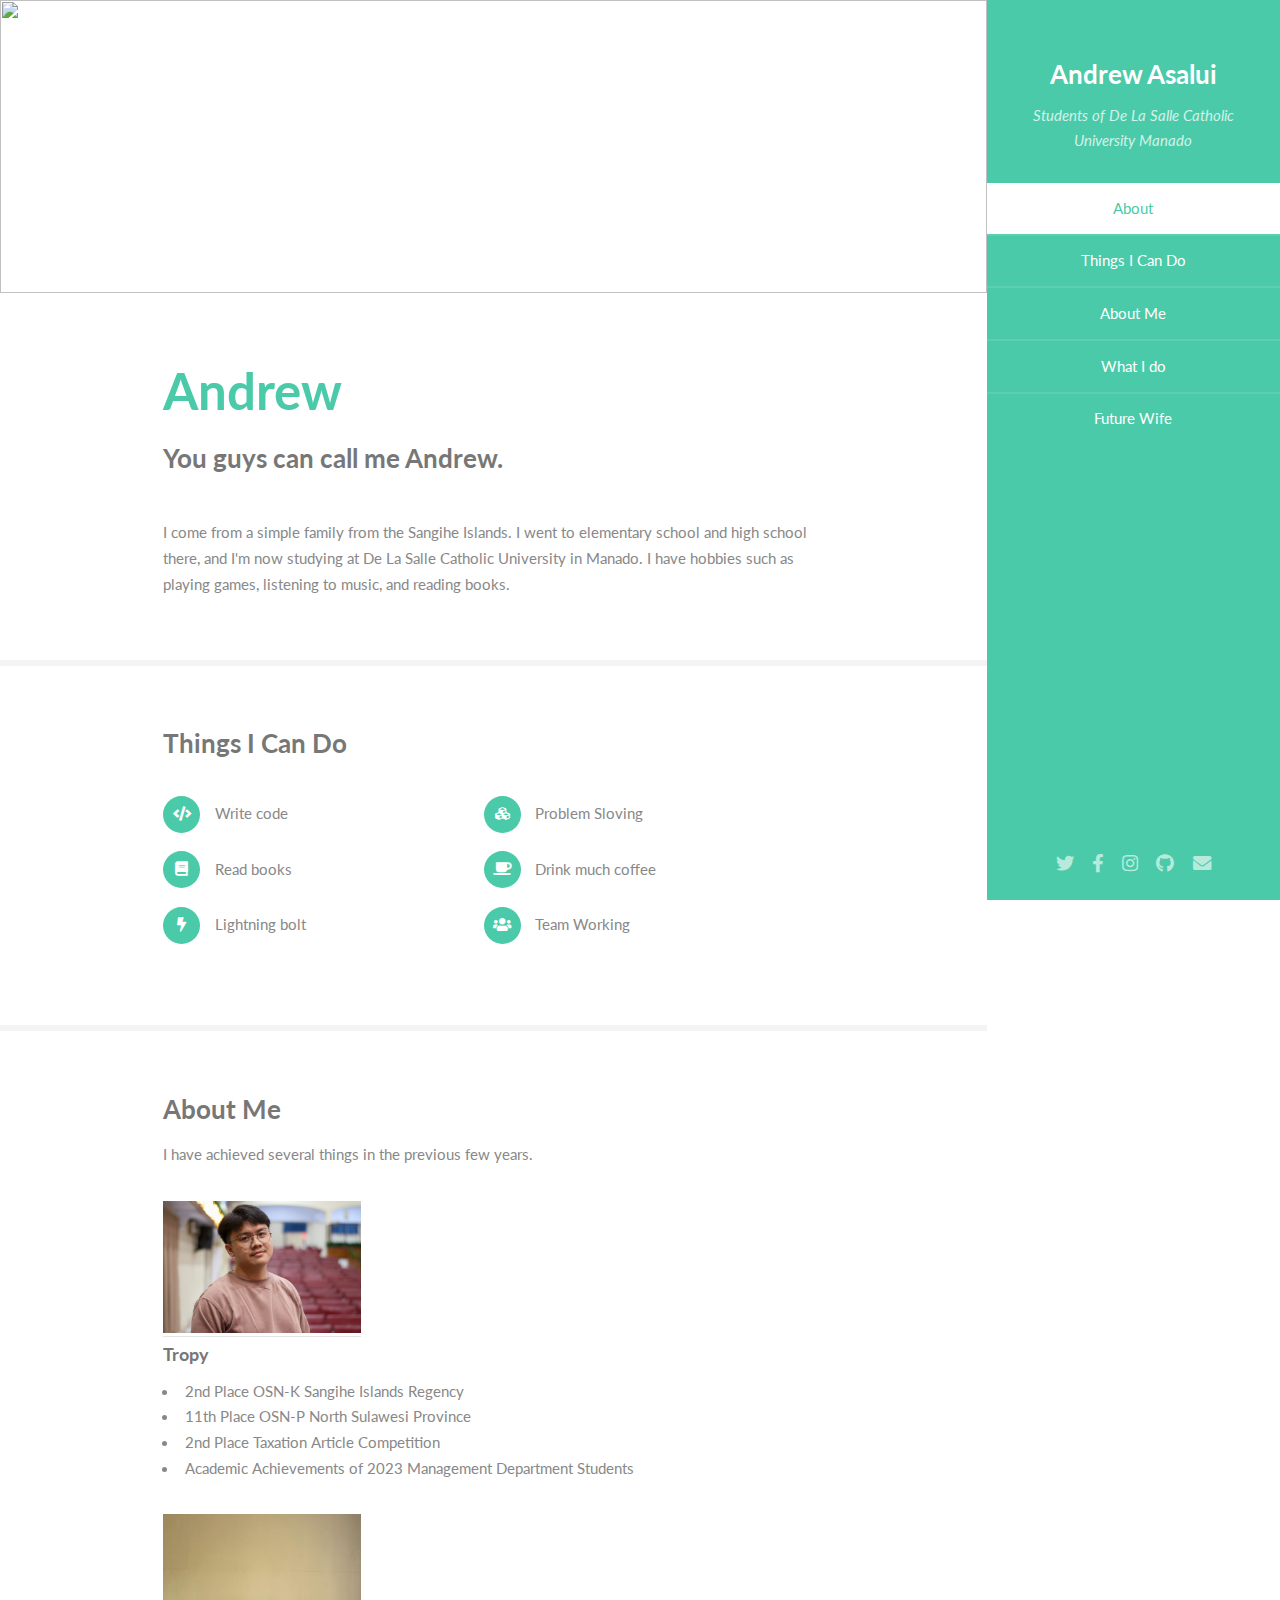
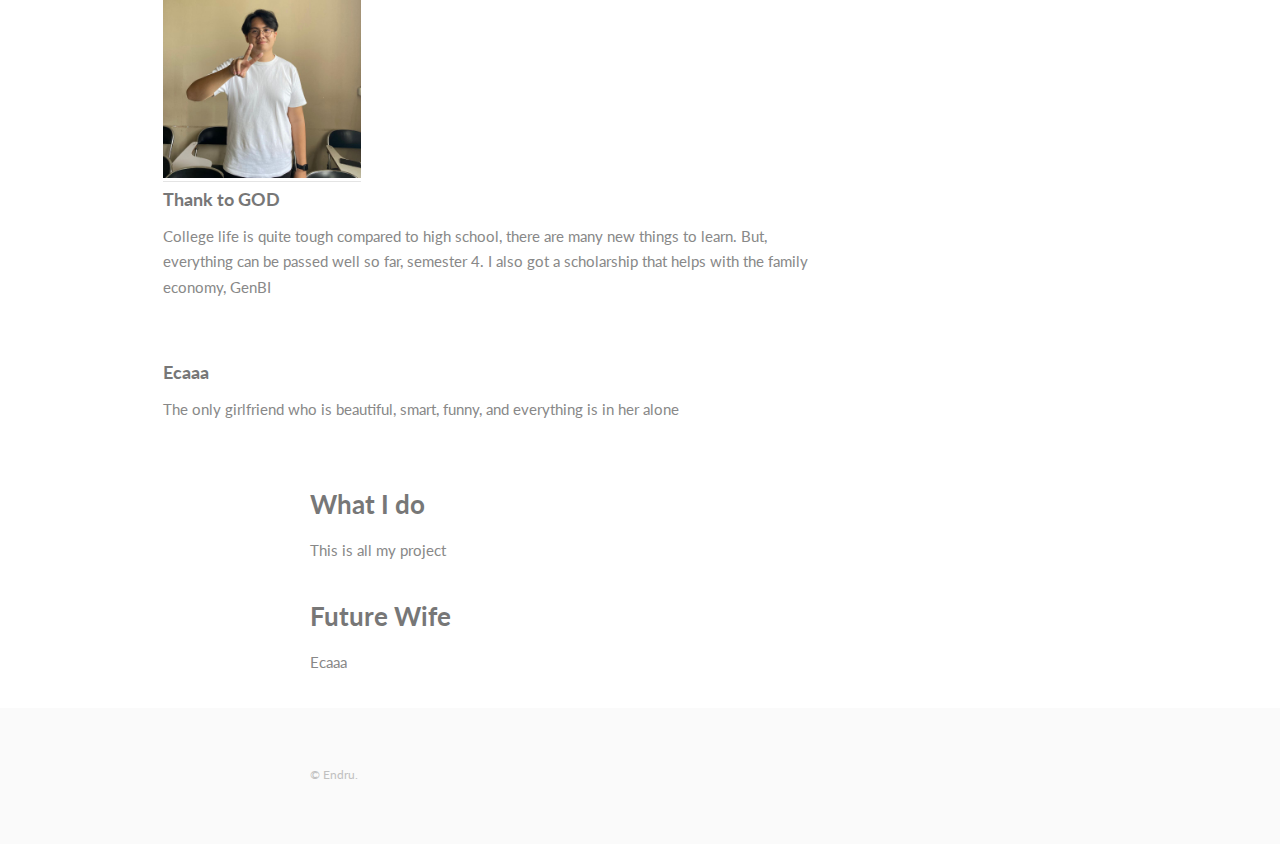
==== index.html @ 7659a222 "Update index.html" ====
<!DOCTYPE HTML>
<html>
	<head>
		<title>Andrew Timothy Asalui</title>
		<meta charset="utf-8" />
		<meta name="viewport" content="width=device-width, initial-scale=1, user-scalable=no" />
		<link rel="stylesheet" href="assets/css/main.css" />
	</head>
	<body class="is-preload">

		<!-- Header -->
			<section id="header">
				<header>
					<span class="image avatar"><img src="gambar/AndrewAsalui.jpg" alt="" /></span>
					<h1 id="logo"><a href="#">Andrew Asalui</a></h1>
					<p>Students of De La Salle Catholic University Manado</p>
				</header>
				<nav id="nav">
					<ul>
						<li><a href="#one" class="active">About</a></li>
						<li><a href="#two">Things I Can Do</a></li>
						<li><a href="#three">About Me</a></li>
						<li><a href="#four">What I do</a></li>
						<li><a href="five">Future Wife</a></li>
					</ul>
				</nav>
				<footer>
					<ul class="icons">
						<li><a href="https://x.com/endruuwuu" class="icon brands fa-twitter"><span class="label">Twitter</span></a></li>
						<li><a href="https://www.facebook.com/share/18vgLYKsBr/" class="icon brands fa-facebook-f"><span class="label">Facebook</span></a></li>
						<li><a href="https://www.instagram.com/endruuwu?igsh=M2ZxZWJ4ZWVxNHd1" class="icon brands fa-instagram"><span class="label">Instagram</span></a></li>
						<li><a href="#" class="icon brands fa-github"><span class="label">Github</span></a></li>
						<li><a href="#" class="icon solid fa-envelope"><span class="label">Email</span></a></li>
					</ul>
				</footer>
			</section>

		<!-- Wrapper -->
			<div id="wrapper">

				<!-- Main -->
					<div id="main">

						<!-- One -->
							<section id="one">
								<div class="image main" data-position="center">
									<img src="gambar/black.jpeg" alt="" />
								</div>
								<div class="container">
									<header class="major">
										<h2>Andrew</h2>
										<p> You guys can call me Andrew</a>.</p>
									</header>
									<p>I come from a simple family from the Sangihe Islands. I went to elementary school and high school there, and I'm now studying at De La Salle Catholic University in Manado. I have hobbies such as playing games, listening to music, and reading books.</p>
								</div>
							</section>

						<!-- Two -->
							<section id="two">
								<div class="container">
									<h3>Things I Can Do</h3>
									<p></p>
									<ul class="feature-icons">
										<li class="icon solid fa-code">Write code</li>
										<li class="icon solid fa-cubes">Problem Sloving</li>
										<li class="icon solid fa-book">Read books</li>
										<li class="icon solid fa-coffee">Drink much coffee</li>
										<li class="icon solid fa-bolt">Lightning bolt</li>
										<li class="icon solid fa-users">Team Working</li>
									</ul>
								</div>
							</section>

						<!-- Three -->
							<section id="three">
								<div class="container">
									<h3>About Me</h3>
									<p>I have achieved several things in the previous few years.</p>
									<div class="features">
										<article>
											<a href="#" class="gambar"><img src="gambar/pic01.jpg" alt="" width="30%"/></a>
										
												<h4>Tropy</h4>
												<ul>
													<li>2nd Place OSN-K Sangihe Islands Regency</li>
													<li>11th Place OSN-P North Sulawesi Province</li>
													<li>2nd Place Taxation Article Competition</li>
													<li>Academic Achievements of 2023 Management Department Students</li>
												</ul>
											</div>
										</article>
										<article>
											<a href="#" class="gambar"><img src="gambar/pic02.jpg" alt="" width="30%"/></a>
											<div class="inner">
												<h4>Thank to GOD</h4>
												<p>College life is quite tough compared to high school, there are many new things to learn. But, everything can be passed well so far, semester 4. I also got a scholarship that helps with the family economy, GenBI</p>
											</div>
										</article>
										<article>
											<a href="#" ><img src="gambar/Nara.jpg" alt="" width="30%"/></a>
										
												<h4>Ecaaa</h4>
												<p>The only girlfriend who is beautiful, smart, funny, and everything is in her alone</p>
											</div>
										</article>
									</div>
								</div>
							</section>

						<!-- Four -->
							<section id="four">
								<div class="container">
									<h3>What I do</h3>
									<p>This is all my project</p>
									<form method="post" action="#">
							</section>

							<section id="five">
								<div class="container">
								<h3>Future Wife</h3>
								<p>Ecaaa</p>
								<form method="post" action="#">
						<!-- Five -->
						<!--
							<section id="five">
								<div class="container">
									<h3>Elements</h3>

									<section>
										<h4>Text</h4>
										<p>This is <b>bold</b> and this is <strong>strong</strong>. This is <i>italic</i> and this is <em>emphasized</em>.
										This is <sup>superscript</sup> text and this is <sub>subscript</sub> text.
										This is <u>underlined</u> and this is code: <code>for (;;) { ... }</code>. Finally, <a href="#">this is a link</a>.</p>
										<hr />
										<header>
											<h4>Heading with a Subtitle</h4>
											<p>Lorem ipsum dolor sit amet nullam id egestas urna aliquam</p>
										</header>
										<p>Nunc lacinia ante nunc ac lobortis. Interdum adipiscing gravida odio porttitor sem non mi integer non faucibus ornare mi ut ante amet placerat aliquet. Volutpat eu sed ante lacinia sapien lorem accumsan varius montes viverra nibh in adipiscing blandit tempus accumsan.</p>
										<header>
											<h5>Heading with a Subtitle</h5>
											<p>Lorem ipsum dolor sit amet nullam id egestas urna aliquam</p>
										</header>
										<p>Nunc lacinia ante nunc ac lobortis. Interdum adipiscing gravida odio porttitor sem non mi integer non faucibus ornare mi ut ante amet placerat aliquet. Volutpat eu sed ante lacinia sapien lorem accumsan varius montes viverra nibh in adipiscing blandit tempus accumsan.</p>
										<hr />
										<h2>Heading Level 2</h2>
										<h3>Heading Level 3</h3>
										<h4>Heading Level 4</h4>
										<h5>Heading Level 5</h5>
										<h6>Heading Level 6</h6>
										<hr />
										<h5>Blockquote</h5>
										<blockquote>Fringilla nisl. Donec accumsan interdum nisi, quis tincidunt felis sagittis eget tempus euismod. Vestibulum ante ipsum primis in faucibus vestibulum. Blandit adipiscing eu felis iaculis volutpat ac adipiscing accumsan faucibus. Vestibulum ante ipsum primis in faucibus lorem ipsum dolor sit amet nullam adipiscing eu felis.</blockquote>
										<h5>Preformatted</h5>
										<pre><code>i = 0;

while (!deck.isInOrder()) {
    print 'Iteration ' + i;
    deck.shuffle();
    i++;
}

print 'It took ' + i + ' iterations to sort the deck.';</code></pre>
									</section>

									<section>
										<h4>Lists</h4>
										<div class="row">
											<div class="col-6 col-12-xsmall">
												<h5>Unordered</h5>
												<ul>
													<li>Dolor pulvinar etiam magna etiam.</li>
													<li>Sagittis adipiscing lorem eleifend.</li>
													<li>Felis enim feugiat dolore viverra.</li>
												</ul>
												<h5>Alternate</h5>
												<ul class="alt">
													<li>Dolor pulvinar etiam magna etiam.</li>
													<li>Sagittis adipiscing lorem eleifend.</li>
													<li>Felis enim feugiat dolore viverra.</li>
												</ul>
											</div>
											<div class="col-6 col-12-xsmall">
												<h5>Ordered</h5>
												<ol>
													<li>Dolor pulvinar etiam magna etiam.</li>
													<li>Etiam vel felis at lorem sed viverra.</li>
													<li>Felis enim feugiat dolore viverra.</li>
													<li>Dolor pulvinar etiam magna etiam.</li>
													<li>Etiam vel felis at lorem sed viverra.</li>
													<li>Felis enim feugiat dolore viverra.</li>
												</ol>
												<h5>Icons</h5>
												<ul class="icons">
													<li><a href="#" class="icon brands fa-twitter"><span class="label">Twitter</span></a></li>
													<li><a href="#" class="icon brands fa-facebook-f"><span class="label">Facebook</span></a></li>
													<li><a href="#" class="icon brands fa-instagram"><span class="label">Instagram</span></a></li>
													<li><a href="#" class="icon brands fa-github"><span class="label">Github</span></a></li>
													<li><a href="#" class="icon brands fa-dribbble"><span class="label">Dribbble</span></a></li>
													<li><a href="#" class="icon brands fa-tumblr"><span class="label">Tumblr</span></a></li>
												</ul>
											</div>
										</div>
										<h5>Actions</h5>
										<ul class="actions">
											<li><a href="#" class="button primary">Default</a></li>
											<li><a href="#" class="button">Default</a></li>
											<li><a href="#" class="button alt">Default</a></li>
										</ul>
										<ul class="actions small">
											<li><a href="#" class="button primary small">Small</a></li>
											<li><a href="#" class="button small">Small</a></li>
											<li><a href="#" class="button alt small">Small</a></li>
										</ul>
										<div class="row">
											<div class="col-3 col-6-medium col-12-xsmall">
												<ul class="actions stacked">
													<li><a href="#" class="button primary">Default</a></li>
													<li><a href="#" class="button">Default</a></li>
													<li><a href="#" class="button alt">Default</a></li>
												</ul>
											</div>
											<div class="col-3 col-6 col-12-xsmall">
												<ul class="actions stacked">
													<li><a href="#" class="button primary small">Small</a></li>
													<li><a href="#" class="button small">Small</a></li>
													<li><a href="#" class="button alt small">Small</a></li>
												</ul>
											</div>
											<div class="col-3 col-6-medium col-12-xsmall">
												<ul class="actions stacked">
													<li><a href="#" class="button primary fit">Default</a></li>
													<li><a href="#" class="button fit">Default</a></li>
													<li><a href="#" class="button alt fit">Default</a></li>
												</ul>
											</div>
											<div class="col-3 col-6-medium col-12-xsmall">
												<ul class="actions stacked">
													<li><a href="#" class="button primary small fit">Small</a></li>
													<li><a href="#" class="button small fit">Small</a></li>
													<li><a href="#" class="button alt small fit">Small</a></li>
												</ul>
											</div>
										</div>
									</section>

									<section>
										<h4>Table</h4>
										<h5>Default</h5>
										<div class="table-wrapper">
											<table>
												<thead>
													<tr>
														<th>Name</th>
														<th>Description</th>
														<th>Price</th>
													</tr>
												</thead>
												<tbody>
													<tr>
														<td>Item One</td>
														<td>Ante turpis integer aliquet porttitor.</td>
														<td>29.99</td>
													</tr>
													<tr>
														<td>Item Two</td>
														<td>Vis ac commodo adipiscing arcu aliquet.</td>
														<td>19.99</td>
													</tr>
													<tr>
														<td>Item Three</td>
														<td> Morbi faucibus arcu accumsan lorem.</td>
														<td>29.99</td>
													</tr>
													<tr>
														<td>Item Four</td>
														<td>Vitae integer tempus condimentum.</td>
														<td>19.99</td>
													</tr>
													<tr>
														<td>Item Five</td>
														<td>Ante turpis integer aliquet porttitor.</td>
														<td>29.99</td>
													</tr>
												</tbody>
												<tfoot>
													<tr>
														<td colspan="2"></td>
														<td>100.00</td>
													</tr>
												</tfoot>
											</table>
										</div>

										<h5>Alternate</h5>
										<div class="table-wrapper">
											<table class="alt">
												<thead>
													<tr>
														<th>Name</th>
														<th>Description</th>
														<th>Price</th>
													</tr>
												</thead>
												<tbody>
													<tr>
														<td>Item One</td>
														<td>Ante turpis integer aliquet porttitor.</td>
														<td>29.99</td>
													</tr>
													<tr>
														<td>Item Two</td>
														<td>Vis ac commodo adipiscing arcu aliquet.</td>
														<td>19.99</td>
													</tr>
													<tr>
														<td>Item Three</td>
														<td> Morbi faucibus arcu accumsan lorem.</td>
														<td>29.99</td>
													</tr>
													<tr>
														<td>Item Four</td>
														<td>Vitae integer tempus condimentum.</td>
														<td>19.99</td>
													</tr>
													<tr>
														<td>Item Five</td>
														<td>Ante turpis integer aliquet porttitor.</td>
														<td>29.99</td>
													</tr>
												</tbody>
												<tfoot>
													<tr>
														<td colspan="2"></td>
														<td>100.00</td>
													</tr>
												</tfoot>
											</table>
										</div>
									</section>

									<section>
										<h4>Buttons</h4>
										<ul class="actions">
											<li><a href="#" class="button primary">Primary</a></li>
											<li><a href="#" class="button">Default</a></li>
											<li><a href="#" class="button alt">Alternate</a></li>
										</ul>
										<ul class="actions">
											<li><a href="#" class="button primary large">Large</a></li>
											<li><a href="#" class="button">Default</a></li>
											<li><a href="#" class="button alt small">Small</a></li>
										</ul>
										<ul class="actions fit">
											<li><a href="#" class="button primary fit">Fit</a></li>
											<li><a href="#" class="button fit">Fit</a></li>
											<li><a href="#" class="button alt fit">Fit</a></li>
										</ul>
										<ul class="actions fit small">
											<li><a href="#" class="button primary fit small">Fit + Small</a></li>
											<li><a href="#" class="button fit small">Fit + Small</a></li>
											<li><a href="#" class="button alt fit small">Fit + Small</a></li>
										</ul>
										<ul class="actions">
											<li><a href="#" class="button primary icon solid fa-download">Icon</a></li>
											<li><a href="#" class="button icon solid fa-download">Icon</a></li>
											<li><a href="#" class="button alt icon solid fa-check">Icon</a></li>
										</ul>
										<ul class="actions">
											<li><span class="button primary disabled">Primary</span></li>
											<li><span class="button disabled">Default</span></li>
											<li><span class="button alt disabled">Alternate</span></li>
										</ul>
									</section>

									<section>
										<h4>Form</h4>
										<form method="post" action="#">
											<div class="row gtr-uniform">
												<div class="col-6 col-12-xsmall">
													<input type="text" name="demo-name" id="demo-name" value="" placeholder="Name" />
												</div>
												<div class="col-6 col-12-xsmall">
													<input type="email" name="demo-email" id="demo-email" value="" placeholder="Email" />
												</div>
												<div class="col-12">
													<select name="demo-category" id="demo-category">
														<option value="">- Category -</option>
														<option value="1">Manufacturing</option>
														<option value="1">Shipping</option>
														<option value="1">Administration</option>
														<option value="1">Human Resources</option>
													</select>
												</div>
												<div class="col-4 col-12-medium">
													<input type="radio" id="demo-priority-low" name="demo-priority" checked>
													<label for="demo-priority-low">Low Priority</label>
												</div>
												<div class="col-4 col-12-medium">
													<input type="radio" id="demo-priority-normal" name="demo-priority">
													<label for="demo-priority-normal">Normal Priority</label>
												</div>
												<div class="col-4 col-12-medium">
													<input type="radio" id="demo-priority-high" name="demo-priority">
													<label for="demo-priority-high">High Priority</label>
												</div>
												<div class="col-6 col-12-medium">
													<input type="checkbox" id="demo-copy" name="demo-copy">
													<label for="demo-copy">Email me a copy of this message</label>
												</div>
												<div class="col-6 col-12-medium">
													<input type="checkbox" id="demo-human" name="demo-human" checked>
													<label for="demo-human">I am a human and not a robot</label>
												</div>
												<div class="col-12">
													<textarea name="demo-message" id="demo-message" placeholder="Enter your message" rows="6"></textarea>
												</div>
												<div class="col-12">
													<ul class="actions">
														<li><input type="submit" value="Send Message" /></li>
														<li><input type="reset" value="Reset" class="alt" /></li>
													</ul>
												</div>
											</div>
										</form>
									</section>

									<section>
										<h4>Image</h4>
										<h5>Fit</h5>
										<span class="image fit"><img src="images/banner.jpg" alt="" /></span>
										<div class="box alt">
											<div class="row gtr-50 gtr-uniform">
												<div class="col-4"><span class="image fit"><img src="images/pic01.jpg" alt="" /></span></div>
												<div class="col-4"><span class="image fit"><img src="images/pic02.jpg" alt="" /></span></div>
												<div class="col-4"><span class="image fit"><img src="images/pic03.jpg" alt="" /></span></div>
												<div class="col-4"><span class="image fit"><img src="images/pic02.jpg" alt="" /></span></div>
												<div class="col-4"><span class="image fit"><img src="images/pic03.jpg" alt="" /></span></div>
												<div class="col-4"><span class="image fit"><img src="images/pic01.jpg" alt="" /></span></div>
												<div class="col-4"><span class="image fit"><img src="images/pic03.jpg" alt="" /></span></div>
												<div class="col-4"><span class="image fit"><img src="images/pic01.jpg" alt="" /></span></div>
												<div class="col-4"><span class="image fit"><img src="images/pic02.jpg" alt="" /></span></div>
											</div>
										</div>
										<h5>Left &amp; Right</h5>
										<p><span class="image left"><img src="images/avatar.jpg" alt="" /></span>Fringilla nisl. Donec accumsan interdum nisi, quis tincidunt felis sagittis eget. tempus euismod. Vestibulum ante ipsum primis in faucibus vestibulum. Blandit adipiscing eu felis iaculis volutpat ac adipiscing accumsan eu faucibus. Integer ac pellentesque praesent tincidunt felis sagittis eget. tempus euismod. Vestibulum ante ipsum primis in faucibus vestibulum. Blandit adipiscing eu felis iaculis volutpat ac adipiscing accumsan eu faucibus. Integer ac pellentesque praesent. Donec accumsan interdum nisi, quis tincidunt felis sagittis eget. tempus euismod. Vestibulum ante ipsum primis in faucibus vestibulum. Blandit adipiscing eu felis iaculis volutpat ac adipiscing accumsan eu faucibus. Integer ac pellentesque praesent tincidunt felis sagittis eget. tempus euismod. Vestibulum ante ipsum primis in faucibus vestibulum. Blandit adipiscing eu felis iaculis volutpat ac adipiscing accumsan eu faucibus. Integer ac pellentesque praesent.</p>
										<p><span class="image right"><img src="images/avatar.jpg" alt="" /></span>Fringilla nisl. Donec accumsan interdum nisi, quis tincidunt felis sagittis eget. tempus euismod. Vestibulum ante ipsum primis in faucibus vestibulum. Blandit adipiscing eu felis iaculis volutpat ac adipiscing accumsan eu faucibus. Integer ac pellentesque praesent tincidunt felis sagittis eget. tempus euismod. Vestibulum ante ipsum primis in faucibus vestibulum. Blandit adipiscing eu felis iaculis volutpat ac adipiscing accumsan eu faucibus. Integer ac pellentesque praesent. Donec accumsan interdum nisi, quis tincidunt felis sagittis eget. tempus euismod. Vestibulum ante ipsum primis in faucibus vestibulum. Blandit adipiscing eu felis iaculis volutpat ac adipiscing accumsan eu faucibus. Integer ac pellentesque praesent tincidunt felis sagittis eget. tempus euismod. Vestibulum ante ipsum primis in faucibus vestibulum. Blandit adipiscing eu felis iaculis volutpat ac adipiscing accumsan eu faucibus. Integer ac pellentesque praesent.</p>
									</section>

								</div>
							</section>
						-->

					</div>

				<!-- Footer -->
					<section id="footer">
						<div class="container">
							<ul class="copyright">
								<li>&copy; Endru.</li>
							</ul>
						</div>
					</section>

			</div>

		<!-- Scripts -->
			<script src="assets/js/jquery.min.js"></script>
			<script src="assets/js/jquery.scrollex.min.js"></script>
			<script src="assets/js/jquery.scrolly.min.js"></script>
			<script src="assets/js/browser.min.js"></script>
			<script src="assets/js/breakpoints.min.js"></script>
			<script src="assets/js/util.js"></script>
			<script src="assets/js/main.js"></script>

	</body>
</html>
---- assets/css/main.css ----
@import url("fontawesome-all.min.css");
@import url("https://fonts.googleapis.com/css?family=Lato:400,400italic,700,700italic|Source+Code+Pro:400");

/*
	Read Only by HTML5 UP
	html5up.net | @ajlkn
	Free for personal and commercial use under the CCA 3.0 license (html5up.net/license)
*/

html, body, div, span, applet, object,
iframe, h1, h2, h3, h4, h5, h6, p, blockquote,
pre, a, abbr, acronym, address, big, cite,
code, del, dfn, em, img, ins, kbd, q, s, samp,
small, strike, strong, sub, sup, tt, var, b,
u, i, center, dl, dt, dd, ol, ul, li, fieldset,
form, label, legend, table, caption, tbody,
tfoot, thead, tr, th, td, article, aside,
canvas, details, embed, figure, figcaption,
footer, header, hgroup, menu, nav, output, ruby,
section, summary, time, mark, audio, video {
	margin: 0;
	padding: 0;
	border: 0;
	font-size: 100%;
	font: inherit;
	vertical-align: baseline;}

article, aside, details, figcaption, figure,
footer, header, hgroup, menu, nav, section {
	display: block;}

body {
	line-height: 1;
}

ol, ul {
	list-style: none;
}

blockquote, q {
	quotes: none;
}

	blockquote:before, blockquote:after, q:before, q:after {
		content: '';
		content: none;
	}

table {
	border-collapse: collapse;
	border-spacing: 0;
}

body {
	-webkit-text-size-adjust: none;
}

mark {
	background-color: transparent;
	color: inherit;
}

input::-moz-focus-inner {
	border: 0;
	padding: 0;
}

input, select, textarea {
	-moz-appearance: none;
	-webkit-appearance: none;
	-ms-appearance: none;
	appearance: none;
}

/* Basic */

	html {
		box-sizing: border-box;
	}

	*, *:before, *:after {
		box-sizing: inherit;
	}

	body {
		background: #fff;
	}

		body.is-preload *, body.is-preload *:before, body.is-preload *:after {
			-moz-animation: none !important;
			-webkit-animation: none !important;
			-ms-animation: none !important;
			animation: none !important;
			-moz-transition: none !important;
			-webkit-transition: none !important;
			-ms-transition: none !important;
			transition: none !important;
		}

	body, input, select, textarea {
		color: #888;
		font-family: "Lato", sans-serif;
		font-size: 16pt;
		font-weight: 400;
		line-height: 1.75em;
	}

	a {
		-moz-transition: color 0.2s ease-in-out, border-color 0.2s ease-in-out;
		-webkit-transition: color 0.2s ease-in-out, border-color 0.2s ease-in-out;
		-ms-transition: color 0.2s ease-in-out, border-color 0.2s ease-in-out;
		transition: color 0.2s ease-in-out, border-color 0.2s ease-in-out;
		border-bottom: solid 1px #e4e4e4;
		color: inherit;
		text-decoration: none;
	}

		a:hover {
			border-bottom-color: transparent;
			color: #4acaa8 !important;
		}

	strong, b {
		color: #777;
		font-weight: 700;
	}

	em, i {
		font-style: italic;
	}

	p {
		margin: 0 0 2.25em 0;
	}

	h1, h2, h3, h4, h5, h6 {
		color: #777;
		font-weight: 700;
		line-height: 1em;
		margin: 0 0 0.5625em 0;
	}

		h1 a, h2 a, h3 a, h4 a, h5 a, h6 a {
			border: 0;
			color: inherit;
			text-decoration: none;
		}

	h2 {
		font-size: 2em;
		line-height: 1.5em;
	}

	h3 {
		font-size: 1.75em;
		line-height: 1.5em;
	}

	h4 {
		font-size: 1.25em;
		line-height: 1.5em;
	}

	h5 {
		font-size: 0.9em;
		line-height: 1.5em;
	}

	h6 {
		font-size: 0.7em;
		line-height: 1.5em;
	}

	sub {
		font-size: 0.8em;
		position: relative;
		top: 0.5em;
	}

	sup {
		font-size: 0.8em;
		position: relative;
		top: -0.5em;
	}

	hr {
		border: 0;
		border-bottom: solid 2px #f4f4f4;
		margin: 2.25em 0;
	}

		hr.major {
			margin: 3.375em 0;
		}

	blockquote {
		border-left: solid 8px #e4e4e4;
		font-style: italic;
		margin: 0 0 2.25em 0;
		padding: 0.5em 0 0.5em 2em;
	}

	code {
		background: #555;
		border-radius: 5px;
		color: #fff;
		font-family: "Source Code Pro", monospace;
		font-size: 0.9em;
		margin: 0 0.25em;
		padding: 0.25em 0.65em;
	}

	pre {
		font-family: "Source Code Pro", monospace;
		font-size: 0.9em;
		margin: 0 0 2.25em 0;
	}

		pre code {
			-webkit-overflow-scrolling: touch;
			display: block;
			line-height: 1.5em;
			overflow-x: auto;
			padding: 1em 1.5em;
		}

	.align-left {
		text-align: left;
	}

	.align-center {
		text-align: center;
	}

	.align-right {
		text-align: right;
	}

/* Row */

	.row {
		display: flex;
		flex-wrap: wrap;
		box-sizing: border-box;
		align-items: stretch;
	}

		.row > * {
			box-sizing: border-box;
		}

		.row.gtr-uniform > * > :last-child {
			margin-bottom: 0;
		}

		.row.aln-left {
			justify-content: flex-start;
		}

		.row.aln-center {
			justify-content: center;
		}

		.row.aln-right {
			justify-content: flex-end;
		}

		.row.aln-top {
			align-items: flex-start;
		}

		.row.aln-middle {
			align-items: center;
		}

		.row.aln-bottom {
			align-items: flex-end;
		}

		.row > .imp {
			order: -1;
		}

		.row > .col-1 {
			width: 8.33333%;
		}

		.row > .off-1 {
			margin-left: 8.33333%;
		}

		.row > .col-2 {
			width: 16.66667%;
		}

		.row > .off-2 {
			margin-left: 16.66667%;
		}

		.row > .col-3 {
			width: 25%;
		}

		.row > .off-3 {
			margin-left: 25%;
		}

		.row > .col-4 {
			width: 33.33333%;
		}

		.row > .off-4 {
			margin-left: 33.33333%;
		}

		.row > .col-5 {
			width: 41.66667%;
		}

		.row > .off-5 {
			margin-left: 41.66667%;
		}

		.row > .col-6 {
			width: 50%;
		}

		.row > .off-6 {
			margin-left: 50%;
		}

		.row > .col-7 {
			width: 58.33333%;
		}

		.row > .off-7 {
			margin-left: 58.33333%;
		}

		.row > .col-8 {
			width: 66.66667%;
		}

		.row > .off-8 {
			margin-left: 66.66667%;
		}

		.row > .col-9 {
			width: 75%;
		}

		.row > .off-9 {
			margin-left: 75%;
		}

		.row > .col-10 {
			width: 83.33333%;
		}

		.row > .off-10 {
			margin-left: 83.33333%;
		}

		.row > .col-11 {
			width: 91.66667%;
		}

		.row > .off-11 {
			margin-left: 91.66667%;
		}

		.row > .col-12 {
			width: 100%;
		}

		.row > .off-12 {
			margin-left: 100%;
		}

		.row.gtr-0 {
			margin-top: 0;
			margin-left: 0em;
		}

			.row.gtr-0 > * {
				padding: 0 0 0 0em;
			}

			.row.gtr-0.gtr-uniform {
				margin-top: 0em;
			}

				.row.gtr-0.gtr-uniform > * {
					padding-top: 0em;
				}

		.row.gtr-25 {
			margin-top: 0;
			margin-left: -0.5em;
		}

			.row.gtr-25 > * {
				padding: 0 0 0 0.5em;
			}

			.row.gtr-25.gtr-uniform {
				margin-top: -0.5em;
			}

				.row.gtr-25.gtr-uniform > * {
					padding-top: 0.5em;
				}

		.row.gtr-50 {
			margin-top: 0;
			margin-left: -1em;
		}

			.row.gtr-50 > * {
				padding: 0 0 0 1em;
			}

			.row.gtr-50.gtr-uniform {
				margin-top: -1em;
			}

				.row.gtr-50.gtr-uniform > * {
					padding-top: 1em;
				}

		.row {
			margin-top: 0;
			margin-left: -2em;
		}

			.row > * {
				padding: 0 0 0 2em;
			}

			.row.gtr-uniform {
				margin-top: -2em;
			}

				.row.gtr-uniform > * {
					padding-top: 2em;
				}

		.row.gtr-150 {
			margin-top: 0;
			margin-left: -3em;
		}

			.row.gtr-150 > * {
				padding: 0 0 0 3em;
			}

			.row.gtr-150.gtr-uniform {
				margin-top: -3em;
			}

				.row.gtr-150.gtr-uniform > * {
					padding-top: 3em;
				}

		.row.gtr-200 {
			margin-top: 0;
			margin-left: -4em;
		}

			.row.gtr-200 > * {
				padding: 0 0 0 4em;
			}

			.row.gtr-200.gtr-uniform {
				margin-top: -4em;
			}

				.row.gtr-200.gtr-uniform > * {
					padding-top: 4em;
				}

		@media screen and (max-width: 1680px) {

			.row {
				display: flex;
				flex-wrap: wrap;
				box-sizing: border-box;
				align-items: stretch;
			}

				.row > * {
					box-sizing: border-box;
				}

				.row.gtr-uniform > * > :last-child {
					margin-bottom: 0;
				}

				.row.aln-left {
					justify-content: flex-start;
				}

				.row.aln-center {
					justify-content: center;
				}

				.row.aln-right {
					justify-content: flex-end;
				}

				.row.aln-top {
					align-items: flex-start;
				}

				.row.aln-middle {
					align-items: center;
				}

				.row.aln-bottom {
					align-items: flex-end;
				}

				.row > .imp-xlarge {
					order: -1;
				}

				.row > .col-1-xlarge {
					width: 8.33333%;
				}

				.row > .off-1-xlarge {
					margin-left: 8.33333%;
				}

				.row > .col-2-xlarge {
					width: 16.66667%;
				}

				.row > .off-2-xlarge {
					margin-left: 16.66667%;
				}

				.row > .col-3-xlarge {
					width: 25%;
				}

				.row > .off-3-xlarge {
					margin-left: 25%;
				}

				.row > .col-4-xlarge {
					width: 33.33333%;
				}

				.row > .off-4-xlarge {
					margin-left: 33.33333%;
				}

				.row > .col-5-xlarge {
					width: 41.66667%;
				}

				.row > .off-5-xlarge {
					margin-left: 41.66667%;
				}

				.row > .col-6-xlarge {
					width: 50%;
				}

				.row > .off-6-xlarge {
					margin-left: 50%;
				}

				.row > .col-7-xlarge {
					width: 58.33333%;
				}

				.row > .off-7-xlarge {
					margin-left: 58.33333%;
				}

				.row > .col-8-xlarge {
					width: 66.66667%;
				}

				.row > .off-8-xlarge {
					margin-left: 66.66667%;
				}

				.row > .col-9-xlarge {
					width: 75%;
				}

				.row > .off-9-xlarge {
					margin-left: 75%;
				}

				.row > .col-10-xlarge {
					width: 83.33333%;
				}

				.row > .off-10-xlarge {
					margin-left: 83.33333%;
				}

				.row > .col-11-xlarge {
					width: 91.66667%;
				}

				.row > .off-11-xlarge {
					margin-left: 91.66667%;
				}

				.row > .col-12-xlarge {
					width: 100%;
				}

				.row > .off-12-xlarge {
					margin-left: 100%;
				}

				.row.gtr-0 {
					margin-top: 0;
					margin-left: 0em;
				}

					.row.gtr-0 > * {
						padding: 0 0 0 0em;
					}

					.row.gtr-0.gtr-uniform {
						margin-top: 0em;
					}

						.row.gtr-0.gtr-uniform > * {
							padding-top: 0em;
						}

				.row.gtr-25 {
					margin-top: 0;
					margin-left: -0.5em;
				}

					.row.gtr-25 > * {
						padding: 0 0 0 0.5em;
					}

					.row.gtr-25.gtr-uniform {
						margin-top: -0.5em;
					}

						.row.gtr-25.gtr-uniform > * {
							padding-top: 0.5em;
						}

				.row.gtr-50 {
					margin-top: 0;
					margin-left: -1em;
				}

					.row.gtr-50 > * {
						padding: 0 0 0 1em;
					}

					.row.gtr-50.gtr-uniform {
						margin-top: -1em;
					}

						.row.gtr-50.gtr-uniform > * {
							padding-top: 1em;
						}

				.row {
					margin-top: 0;
					margin-left: -2em;
				}

					.row > * {
						padding: 0 0 0 2em;
					}

					.row.gtr-uniform {
						margin-top: -2em;
					}

						.row.gtr-uniform > * {
							padding-top: 2em;
						}

				.row.gtr-150 {
					margin-top: 0;
					margin-left: -3em;
				}

					.row.gtr-150 > * {
						padding: 0 0 0 3em;
					}

					.row.gtr-150.gtr-uniform {
						margin-top: -3em;
					}

						.row.gtr-150.gtr-uniform > * {
							padding-top: 3em;
						}

				.row.gtr-200 {
					margin-top: 0;
					margin-left: -4em;
				}

					.row.gtr-200 > * {
						padding: 0 0 0 4em;
					}

					.row.gtr-200.gtr-uniform {
						margin-top: -4em;
					}

						.row.gtr-200.gtr-uniform > * {
							padding-top: 4em;
						}

		}

		@media screen and (max-width: 1280px) {

			.row {
				display: flex;
				flex-wrap: wrap;
				box-sizing: border-box;
				align-items: stretch;
			}

				.row > * {
					box-sizing: border-box;
				}

				.row.gtr-uniform > * > :last-child {
					margin-bottom: 0;
				}

				.row.aln-left {
					justify-content: flex-start;
				}

				.row.aln-center {
					justify-content: center;
				}

				.row.aln-right {
					justify-content: flex-end;
				}

				.row.aln-top {
					align-items: flex-start;
				}

				.row.aln-middle {
					align-items: center;
				}

				.row.aln-bottom {
					align-items: flex-end;
				}

				.row > .imp-large {
					order: -1;
				}

				.row > .col-1-large {
					width: 8.33333%;
				}

				.row > .off-1-large {
					margin-left: 8.33333%;
				}

				.row > .col-2-large {
					width: 16.66667%;
				}

				.row > .off-2-large {
					margin-left: 16.66667%;
				}

				.row > .col-3-large {
					width: 25%;
				}

				.row > .off-3-large {
					margin-left: 25%;
				}

				.row > .col-4-large {
					width: 33.33333%;
				}

				.row > .off-4-large {
					margin-left: 33.33333%;
				}

				.row > .col-5-large {
					width: 41.66667%;
				}

				.row > .off-5-large {
					margin-left: 41.66667%;
				}

				.row > .col-6-large {
					width: 50%;
				}

				.row > .off-6-large {
					margin-left: 50%;
				}

				.row > .col-7-large {
					width: 58.33333%;
				}

				.row > .off-7-large {
					margin-left: 58.33333%;
				}

				.row > .col-8-large {
					width: 66.66667%;
				}

				.row > .off-8-large {
					margin-left: 66.66667%;
				}

				.row > .col-9-large {
					width: 75%;
				}

				.row > .off-9-large {
					margin-left: 75%;
				}

				.row > .col-10-large {
					width: 83.33333%;
				}

				.row > .off-10-large {
					margin-left: 83.33333%;
				}

				.row > .col-11-large {
					width: 91.66667%;
				}

				.row > .off-11-large {
					margin-left: 91.66667%;
				}

				.row > .col-12-large {
					width: 100%;
				}

				.row > .off-12-large {
					margin-left: 100%;
				}

				.row.gtr-0 {
					margin-top: 0;
					margin-left: 0em;
				}

					.row.gtr-0 > * {
						padding: 0 0 0 0em;
					}

					.row.gtr-0.gtr-uniform {
						margin-top: 0em;
					}

						.row.gtr-0.gtr-uniform > * {
							padding-top: 0em;
						}

				.row.gtr-25 {
					margin-top: 0;
					margin-left: -0.375em;
				}

					.row.gtr-25 > * {
						padding: 0 0 0 0.375em;
					}

					.row.gtr-25.gtr-uniform {
						margin-top: -0.375em;
					}

						.row.gtr-25.gtr-uniform > * {
							padding-top: 0.375em;
						}

				.row.gtr-50 {
					margin-top: 0;
					margin-left: -0.75em;
				}

					.row.gtr-50 > * {
						padding: 0 0 0 0.75em;
					}

					.row.gtr-50.gtr-uniform {
						margin-top: -0.75em;
					}

						.row.gtr-50.gtr-uniform > * {
							padding-top: 0.75em;
						}

				.row {
					margin-top: 0;
					margin-left: -1.5em;
				}

					.row > * {
						padding: 0 0 0 1.5em;
					}

					.row.gtr-uniform {
						margin-top: -1.5em;
					}

						.row.gtr-uniform > * {
							padding-top: 1.5em;
						}

				.row.gtr-150 {
					margin-top: 0;
					margin-left: -2.25em;
				}

					.row.gtr-150 > * {
						padding: 0 0 0 2.25em;
					}

					.row.gtr-150.gtr-uniform {
						margin-top: -2.25em;
					}

						.row.gtr-150.gtr-uniform > * {
							padding-top: 2.25em;
						}

				.row.gtr-200 {
					margin-top: 0;
					margin-left: -3em;
				}

					.row.gtr-200 > * {
						padding: 0 0 0 3em;
					}

					.row.gtr-200.gtr-uniform {
						margin-top: -3em;
					}

						.row.gtr-200.gtr-uniform > * {
							padding-top: 3em;
						}

		}

		@media screen and (max-width: 1024px) {

			.row {
				display: flex;
				flex-wrap: wrap;
				box-sizing: border-box;
				align-items: stretch;
			}

				.row > * {
					box-sizing: border-box;
				}

				.row.gtr-uniform > * > :last-child {
					margin-bottom: 0;
				}

				.row.aln-left {
					justify-content: flex-start;
				}

				.row.aln-center {
					justify-content: center;
				}

				.row.aln-right {
					justify-content: flex-end;
				}

				.row.aln-top {
					align-items: flex-start;
				}

				.row.aln-middle {
					align-items: center;
				}

				.row.aln-bottom {
					align-items: flex-end;
				}

				.row > .imp-medium {
					order: -1;
				}

				.row > .col-1-medium {
					width: 8.33333%;
				}

				.row > .off-1-medium {
					margin-left: 8.33333%;
				}

				.row > .col-2-medium {
					width: 16.66667%;
				}

				.row > .off-2-medium {
					margin-left: 16.66667%;
				}

				.row > .col-3-medium {
					width: 25%;
				}

				.row > .off-3-medium {
					margin-left: 25%;
				}

				.row > .col-4-medium {
					width: 33.33333%;
				}

				.row > .off-4-medium {
					margin-left: 33.33333%;
				}

				.row > .col-5-medium {
					width: 41.66667%;
				}

				.row > .off-5-medium {
					margin-left: 41.66667%;
				}

				.row > .col-6-medium {
					width: 50%;
				}

				.row > .off-6-medium {
					margin-left: 50%;
				}

				.row > .col-7-medium {
					width: 58.33333%;
				}

				.row > .off-7-medium {
					margin-left: 58.33333%;
				}

				.row > .col-8-medium {
					width: 66.66667%;
				}

				.row > .off-8-medium {
					margin-left: 66.66667%;
				}

				.row > .col-9-medium {
					width: 75%;
				}

				.row > .off-9-medium {
					margin-left: 75%;
				}

				.row > .col-10-medium {
					width: 83.33333%;
				}

				.row > .off-10-medium {
					margin-left: 83.33333%;
				}

				.row > .col-11-medium {
					width: 91.66667%;
				}

				.row > .off-11-medium {
					margin-left: 91.66667%;
				}

				.row > .col-12-medium {
					width: 100%;
				}

				.row > .off-12-medium {
					margin-left: 100%;
				}

				.row.gtr-0 {
					margin-top: 0;
					margin-left: 0em;
				}

					.row.gtr-0 > * {
						padding: 0 0 0 0em;
					}

					.row.gtr-0.gtr-uniform {
						margin-top: 0em;
					}

						.row.gtr-0.gtr-uniform > * {
							padding-top: 0em;
						}

				.row.gtr-25 {
					margin-top: 0;
					margin-left: -0.375em;
				}

					.row.gtr-25 > * {
						padding: 0 0 0 0.375em;
					}

					.row.gtr-25.gtr-uniform {
						margin-top: -0.375em;
					}

						.row.gtr-25.gtr-uniform > * {
							padding-top: 0.375em;
						}

				.row.gtr-50 {
					margin-top: 0;
					margin-left: -0.75em;
				}

					.row.gtr-50 > * {
						padding: 0 0 0 0.75em;
					}

					.row.gtr-50.gtr-uniform {
						margin-top: -0.75em;
					}

						.row.gtr-50.gtr-uniform > * {
							padding-top: 0.75em;
						}

				.row {
					margin-top: 0;
					margin-left: -1.5em;
				}

					.row > * {
						padding: 0 0 0 1.5em;
					}

					.row.gtr-uniform {
						margin-top: -1.5em;
					}

						.row.gtr-uniform > * {
							padding-top: 1.5em;
						}

				.row.gtr-150 {
					margin-top: 0;
					margin-left: -2.25em;
				}

					.row.gtr-150 > * {
						padding: 0 0 0 2.25em;
					}

					.row.gtr-150.gtr-uniform {
						margin-top: -2.25em;
					}

						.row.gtr-150.gtr-uniform > * {
							padding-top: 2.25em;
						}

				.row.gtr-200 {
					margin-top: 0;
					margin-left: -3em;
				}

					.row.gtr-200 > * {
						padding: 0 0 0 3em;
					}

					.row.gtr-200.gtr-uniform {
						margin-top: -3em;
					}

						.row.gtr-200.gtr-uniform > * {
							padding-top: 3em;
						}

		}

		@media screen and (max-width: 736px) {

			.row {
				display: flex;
				flex-wrap: wrap;
				box-sizing: border-box;
				align-items: stretch;
			}

				.row > * {
					box-sizing: border-box;
				}

				.row.gtr-uniform > * > :last-child {
					margin-bottom: 0;
				}

				.row.aln-left {
					justify-content: flex-start;
				}

				.row.aln-center {
					justify-content: center;
				}

				.row.aln-right {
					justify-content: flex-end;
				}

				.row.aln-top {
					align-items: flex-start;
				}

				.row.aln-middle {
					align-items: center;
				}

				.row.aln-bottom {
					align-items: flex-end;
				}

				.row > .imp-small {
					order: -1;
				}

				.row > .col-1-small {
					width: 8.33333%;
				}

				.row > .off-1-small {
					margin-left: 8.33333%;
				}

				.row > .col-2-small {
					width: 16.66667%;
				}

				.row > .off-2-small {
					margin-left: 16.66667%;
				}

				.row > .col-3-small {
					width: 25%;
				}

				.row > .off-3-small {
					margin-left: 25%;
				}

				.row > .col-4-small {
					width: 33.33333%;
				}

				.row > .off-4-small {
					margin-left: 33.33333%;
				}

				.row > .col-5-small {
					width: 41.66667%;
				}

				.row > .off-5-small {
					margin-left: 41.66667%;
				}

				.row > .col-6-small {
					width: 50%;
				}

				.row > .off-6-small {
					margin-left: 50%;
				}

				.row > .col-7-small {
					width: 58.33333%;
				}

				.row > .off-7-small {
					margin-left: 58.33333%;
				}

				.row > .col-8-small {
					width: 66.66667%;
				}

				.row > .off-8-small {
					margin-left: 66.66667%;
				}

				.row > .col-9-small {
					width: 75%;
				}

				.row > .off-9-small {
					margin-left: 75%;
				}

				.row > .col-10-small {
					width: 83.33333%;
				}

				.row > .off-10-small {
					margin-left: 83.33333%;
				}

				.row > .col-11-small {
					width: 91.66667%;
				}

				.row > .off-11-small {
					margin-left: 91.66667%;
				}

				.row > .col-12-small {
					width: 100%;
				}

				.row > .off-12-small {
					margin-left: 100%;
				}

				.row.gtr-0 {
					margin-top: 0;
					margin-left: 0em;
				}

					.row.gtr-0 > * {
						padding: 0 0 0 0em;
					}

					.row.gtr-0.gtr-uniform {
						margin-top: 0em;
					}

						.row.gtr-0.gtr-uniform > * {
							padding-top: 0em;
						}

				.row.gtr-25 {
					margin-top: 0;
					margin-left: -0.3125em;
				}

					.row.gtr-25 > * {
						padding: 0 0 0 0.3125em;
					}

					.row.gtr-25.gtr-uniform {
						margin-top: -0.3125em;
					}

						.row.gtr-25.gtr-uniform > * {
							padding-top: 0.3125em;
						}

				.row.gtr-50 {
					margin-top: 0;
					margin-left: -0.625em;
				}

					.row.gtr-50 > * {
						padding: 0 0 0 0.625em;
					}

					.row.gtr-50.gtr-uniform {
						margin-top: -0.625em;
					}

						.row.gtr-50.gtr-uniform > * {
							padding-top: 0.625em;
						}

				.row {
					margin-top: 0;
					margin-left: -1.25em;
				}

					.row > * {
						padding: 0 0 0 1.25em;
					}

					.row.gtr-uniform {
						margin-top: -1.25em;
					}

						.row.gtr-uniform > * {
							padding-top: 1.25em;
						}

				.row.gtr-150 {
					margin-top: 0;
					margin-left: -1.875em;
				}

					.row.gtr-150 > * {
						padding: 0 0 0 1.875em;
					}

					.row.gtr-150.gtr-uniform {
						margin-top: -1.875em;
					}

						.row.gtr-150.gtr-uniform > * {
							padding-top: 1.875em;
						}

				.row.gtr-200 {
					margin-top: 0;
					margin-left: -2.5em;
				}

					.row.gtr-200 > * {
						padding: 0 0 0 2.5em;
					}

					.row.gtr-200.gtr-uniform {
						margin-top: -2.5em;
					}

						.row.gtr-200.gtr-uniform > * {
							padding-top: 2.5em;
						}

		}

		@media screen and (max-width: 480px) {

			.row {
				display: flex;
				flex-wrap: wrap;
				box-sizing: border-box;
				align-items: stretch;
			}

				.row > * {
					box-sizing: border-box;
				}

				.row.gtr-uniform > * > :last-child {
					margin-bottom: 0;
				}

				.row.aln-left {
					justify-content: flex-start;
				}

				.row.aln-center {
					justify-content: center;
				}

				.row.aln-right {
					justify-content: flex-end;
				}

				.row.aln-top {
					align-items: flex-start;
				}

				.row.aln-middle {
					align-items: center;
				}

				.row.aln-bottom {
					align-items: flex-end;
				}

				.row > .imp-xsmall {
					order: -1;
				}

				.row > .col-1-xsmall {
					width: 8.33333%;
				}

				.row > .off-1-xsmall {
					margin-left: 8.33333%;
				}

				.row > .col-2-xsmall {
					width: 16.66667%;
				}

				.row > .off-2-xsmall {
					margin-left: 16.66667%;
				}

				.row > .col-3-xsmall {
					width: 25%;
				}

				.row > .off-3-xsmall {
					margin-left: 25%;
				}

				.row > .col-4-xsmall {
					width: 33.33333%;
				}

				.row > .off-4-xsmall {
					margin-left: 33.33333%;
				}

				.row > .col-5-xsmall {
					width: 41.66667%;
				}

				.row > .off-5-xsmall {
					margin-left: 41.66667%;
				}

				.row > .col-6-xsmall {
					width: 50%;
				}

				.row > .off-6-xsmall {
					margin-left: 50%;
				}

				.row > .col-7-xsmall {
					width: 58.33333%;
				}

				.row > .off-7-xsmall {
					margin-left: 58.33333%;
				}

				.row > .col-8-xsmall {
					width: 66.66667%;
				}

				.row > .off-8-xsmall {
					margin-left: 66.66667%;
				}

				.row > .col-9-xsmall {
					width: 75%;
				}

				.row > .off-9-xsmall {
					margin-left: 75%;
				}

				.row > .col-10-xsmall {
					width: 83.33333%;
				}

				.row > .off-10-xsmall {
					margin-left: 83.33333%;
				}

				.row > .col-11-xsmall {
					width: 91.66667%;
				}

				.row > .off-11-xsmall {
					margin-left: 91.66667%;
				}

				.row > .col-12-xsmall {
					width: 100%;
				}

				.row > .off-12-xsmall {
					margin-left: 100%;
				}

				.row.gtr-0 {
					margin-top: 0;
					margin-left: 0em;
				}

					.row.gtr-0 > * {
						padding: 0 0 0 0em;
					}

					.row.gtr-0.gtr-uniform {
						margin-top: 0em;
					}

						.row.gtr-0.gtr-uniform > * {
							padding-top: 0em;
						}

				.row.gtr-25 {
					margin-top: 0;
					margin-left: -0.3125em;
				}

					.row.gtr-25 > * {
						padding: 0 0 0 0.3125em;
					}

					.row.gtr-25.gtr-uniform {
						margin-top: -0.3125em;
					}

						.row.gtr-25.gtr-uniform > * {
							padding-top: 0.3125em;
						}

				.row.gtr-50 {
					margin-top: 0;
					margin-left: -0.625em;
				}

					.row.gtr-50 > * {
						padding: 0 0 0 0.625em;
					}

					.row.gtr-50.gtr-uniform {
						margin-top: -0.625em;
					}

						.row.gtr-50.gtr-uniform > * {
							padding-top: 0.625em;
						}

				.row {
					margin-top: 0;
					margin-left: -1.25em;
				}

					.row > * {
						padding: 0 0 0 1.25em;
					}

					.row.gtr-uniform {
						margin-top: -1.25em;
					}

						.row.gtr-uniform > * {
							padding-top: 1.25em;
						}

				.row.gtr-150 {
					margin-top: 0;
					margin-left: -1.875em;
				}

					.row.gtr-150 > * {
						padding: 0 0 0 1.875em;
					}

					.row.gtr-150.gtr-uniform {
						margin-top: -1.875em;
					}

						.row.gtr-150.gtr-uniform > * {
							padding-top: 1.875em;
						}

				.row.gtr-200 {
					margin-top: 0;
					margin-left: -2.5em;
				}

					.row.gtr-200 > * {
						padding: 0 0 0 2.5em;
					}

					.row.gtr-200.gtr-uniform {
						margin-top: -2.5em;
					}

						.row.gtr-200.gtr-uniform > * {
							padding-top: 2.5em;
						}

		}

/* Container */

	.container {
		margin: 0 auto;
		max-width: calc(100% - 4.5em);
		width: 45em;
	}

		.container.xsmall {
			width: 11.25em;
		}

		.container.small {
			width: 22.5em;
		}

		.container.medium {
			width: 33.75em;
		}

		.container.large {
			width: 56.25em;
		}

		.container.xlarge {
			width: 67.5em;
		}

		.container.max {
			width: 100%;
		}

		@media screen and (max-width: 1024px) {

			.container {
				width: 100% !important;
			}

		}

		@media screen and (max-width: 480px) {

			.container {
				max-width: calc(100% - 3.375em);
			}

		}

/* Section/Article */

	section.special, article.special {
		text-align: center;
	}

	header p {
		color: #aaa;
		position: relative;
		margin: 0 0 1.6875em 0;
	}

	header h2 + p {
		font-size: 1.25em;
		margin-top: -0.5em;
		line-height: 1.5em;
	}

	header h3 + p {
		font-size: 1.1em;
		margin-top: -0.35em;
		line-height: 1.5em;
	}

	header h4 + p,
	header h5 + p,
	header h6 + p {
		font-size: 0.9em;
		margin-top: -0.25em;
		line-height: 1.5em;
	}

	header.major h2 {
		color: #4acaa8;
		font-size: 3.5em;
	}

		header.major h2 + p {
			color: #777;
			font-size: 1.75em;
			font-weight: 700;
			margin-top: -0.75em;
		}

/* Form */

	form {
		margin: 0 0 2.25em 0;
	}

	label {
		color: #777;
		display: block;
		font-size: 0.9em;
		font-weight: 700;
		margin: 0 0 1.125em 0;
	}

	input::-moz-focus-inner {
		border: 0;
		padding: 0;
	}

	input[type="text"],
	input[type="password"],
	input[type="email"],
	select,
	textarea {
		-moz-appearance: none;
		-webkit-appearance: none;
		-ms-appearance: none;
		appearance: none;
		border-radius: 5px;
		border: none;
		border: solid 2px #e4e4e4;
		color: inherit;
		display: block;
		outline: 0;
		padding: 0 1em;
		text-decoration: none;
		width: 100%;
	}

		input[type="text"]:invalid,
		input[type="password"]:invalid,
		input[type="email"]:invalid,
		select:invalid,
		textarea:invalid {
			box-shadow: none;
		}

		input[type="text"]:focus,
		input[type="password"]:focus,
		input[type="email"]:focus,
		select:focus,
		textarea:focus {
			border-color: #4acaa8;
		}

	select {
		background-image: url("data:image/svg+xml;charset=utf8,%3Csvg xmlns='http://www.w3.org/2000/svg' width='40' height='40' preserveAspectRatio='none' viewBox='0 0 40 40'%3E%3Cpath d='M9.4,12.3l10.4,10.4l10.4-10.4c0.2-0.2,0.5-0.4,0.9-0.4c0.3,0,0.6,0.1,0.9,0.4l3.3,3.3c0.2,0.2,0.4,0.5,0.4,0.9 c0,0.4-0.1,0.6-0.4,0.9L20.7,31.9c-0.2,0.2-0.5,0.4-0.9,0.4c-0.3,0-0.6-0.1-0.9-0.4L4.3,17.3c-0.2-0.2-0.4-0.5-0.4-0.9 c0-0.4,0.1-0.6,0.4-0.9l3.3-3.3c0.2-0.2,0.5-0.4,0.9-0.4S9.1,12.1,9.4,12.3z' fill='%23e4e4e4' /%3E%3C/svg%3E");
		background-size: 1.25em;
		background-repeat: no-repeat;
		background-position: calc(100% - 1em) center;
		height: 2.75em;
		padding-right: 2.75em;
		text-overflow: ellipsis;
	}

		select option {
			color: #777;
			background: #fff;
		}

		select:focus::-ms-value {
			background-color: transparent;
		}

		select::-ms-expand {
			display: none;
		}

	input[type="text"],
	input[type="password"],
	input[type="email"],
	select {
		height: 2.75em;
	}

	textarea {
		padding: 0.75em 1em;
	}

	input[type="checkbox"],
	input[type="radio"] {
		-moz-appearance: none;
		-webkit-appearance: none;
		-ms-appearance: none;
		appearance: none;
		display: block;
		float: left;
		margin-right: -2em;
		opacity: 0;
		width: 1em;
		z-index: -1;
	}

		input[type="checkbox"] + label,
		input[type="radio"] + label {
			text-decoration: none;
			color: #888;
			cursor: pointer;
			display: inline-block;
			font-size: 1em;
			font-weight: 400;
			padding-left: 2.4em;
			padding-right: 0.75em;
			position: relative;
		}

			input[type="checkbox"] + label:before,
			input[type="radio"] + label:before {
				-moz-osx-font-smoothing: grayscale;
				-webkit-font-smoothing: antialiased;
				display: inline-block;
				font-style: normal;
				font-variant: normal;
				text-rendering: auto;
				line-height: 1;
				text-transform: none !important;
				font-family: 'Font Awesome 5 Free';
				font-weight: 900;
			}

			input[type="checkbox"] + label:before,
			input[type="radio"] + label:before {
				background: #fafafa;
				border-radius: 5px;
				border: solid 2px #e4e4e4;
				content: '';
				display: inline-block;
				font-size: 0.8em;
				height: 2.0625em;
				left: 0;
				line-height: 2.0625em;
				position: absolute;
				text-align: center;
				top: 0;
				width: 2.0625em;
			}

		input[type="checkbox"]:checked + label:before,
		input[type="radio"]:checked + label:before {
			background: #989898;
			border-color: #989898;
			color: #ffffff;
			content: '\f00c';
		}

		input[type="checkbox"]:focus + label:before,
		input[type="radio"]:focus + label:before {
			border-color: #4acaa8;
		}

	input[type="checkbox"] + label:before {
		border-radius: 5px;
	}

	input[type="radio"] + label:before {
		border-radius: 100%;
	}

	::-webkit-input-placeholder {
		color: #aaa !important;
		font-style: italic;
		opacity: 1.0;
	}

	:-moz-placeholder {
		color: #aaa !important;
		font-style: italic;
		opacity: 1.0;
	}

	::-moz-placeholder {
		color: #aaa !important;
		font-style: italic;
		opacity: 1.0;
	}

	:-ms-input-placeholder {
		color: #aaa !important;
		font-style: italic;
		opacity: 1.0;
	}

/* Box */

	.box {
		border-radius: 5px;
		border: solid 2px #e4e4e4;
		margin-bottom: 2.25em;
		padding: 1.5em;
	}

		.box > :last-child,
		.box > :last-child > :last-child,
		.box > :last-child > :last-child > :last-child {
			margin-bottom: 0;
		}

		.box.alt {
			border: 0;
			border-radius: 0;
			padding: 0;
		}

/* Icon */

	.icon {
		text-decoration: none;
		border-bottom: none;
		position: relative;
	}

		.icon:before {
			-moz-osx-font-smoothing: grayscale;
			-webkit-font-smoothing: antialiased;
			display: inline-block;
			font-style: normal;
			font-variant: normal;
			text-rendering: auto;
			line-height: 1;
			text-transform: none !important;
			font-family: 'Font Awesome 5 Free';
			font-weight: 400;
		}

		.icon > .label {
			display: none;
		}

		.icon:before {
			line-height: inherit;
		}

		.icon.solid:before {
			font-weight: 900;
		}

		.icon.brands:before {
			font-family: 'Font Awesome 5 Brands';
		}

/* Image */

	.image {
		border-radius: 5px;
		border: 0;
		display: inline-block;
		position: relative;
	}

		.image[data-position] img {
			-moz-object-fit: cover;
			-webkit-object-fit: cover;
			-ms-object-fit: cover;
			object-fit: cover;
			display: block;
			position: absolute;
			top: 0;
			left: 0;
			width: 100%;
			height: 100%;
		}

		.image[data-position="top left"] img {
			-moz-object-position: top left;
			-webkit-object-position: top left;
			-ms-object-position: top left;
			object-position: top left;
		}

		.image[data-position="top"] img {
			-moz-object-position: top;
			-webkit-object-position: top;
			-ms-object-position: top;
			object-position: top;
		}

		.image[data-position="top right"] img {
			-moz-object-position: top right;
			-webkit-object-position: top right;
			-ms-object-position: top right;
			object-position: top right;
		}

		.image[data-position="right"] img {
			-moz-object-position: right;
			-webkit-object-position: right;
			-ms-object-position: right;
			object-position: right;
		}

		.image[data-position="bottom right"] img {
			-moz-object-position: bottom right;
			-webkit-object-position: bottom right;
			-ms-object-position: bottom right;
			object-position: bottom right;
		}

		.image[data-position="bottom"] img {
			-moz-object-position: bottom;
			-webkit-object-position: bottom;
			-ms-object-position: bottom;
			object-position: bottom;
		}

		.image[data-position="bottom left"] img {
			-moz-object-position: bottom left;
			-webkit-object-position: bottom left;
			-ms-object-position: bottom left;
			object-position: bottom left;
		}

		.image[data-position="left"] img {
			-moz-object-position: left;
			-webkit-object-position: left;
			-ms-object-position: left;
			object-position: left;
		}

		.image[data-position="center"] img {
			-moz-object-position: center;
			-webkit-object-position: center;
			-ms-object-position: center;
			object-position: center;
		}

		.image[data-position="25% 25%"] img {
			-moz-object-position: 25% 25%;
			-webkit-object-position: 25% 25%;
			-ms-object-position: 25% 25%;
			object-position: 25% 25%;
		}

		.image[data-position="75% 25%"] img {
			-moz-object-position: 75% 25%;
			-webkit-object-position: 75% 25%;
			-ms-object-position: 75% 25%;
			object-position: 75% 25%;
		}

		.image[data-position="75% 75%"] img {
			-moz-object-position: 75% 75%;
			-webkit-object-position: 75% 75%;
			-ms-object-position: 75% 75%;
			object-position: 75% 75%;
		}

		.image[data-position="25% 75%"] img {
			-moz-object-position: 25% 75%;
			-webkit-object-position: 25% 75%;
			-ms-object-position: 25% 75%;
			object-position: 25% 75%;
		}

		.image img {
			border-radius: 5px;
			display: block;
		}

		.image.left {
			float: left;
			margin: 0 2.5em 2em 0;
			top: 0.25em;
		}

		.image.right {
			float: right;
			margin: 0 0 2em 2.5em;
			top: 0.25em;
		}

		.image.fit {
			display: block;
			margin: 0 0 2.25em 0;
			width: 100%;
		}

			.image.fit img {
				display: block;
				width: 100%;
			}

		.image.avatar {
			border-radius: 100%;
			overflow: hidden;
		}

			.image.avatar img {
				border-radius: 100%;
				display: block;
				width: 100%;
			}

		.image.main {
			display: block;
			height: 20em;
			border-radius: 0;
		}

			.image.main img {
				border-radius: 0;
			}

/* List */

	ol {
		list-style: decimal;
		margin: 0 0 2.25em 0;
		padding-left: 1.25em;
	}

		ol li {
			padding-left: 0.25em;
		}

	ul {
		list-style: disc;
		margin: 0 0 2.25em 0;
		padding-left: 1em;
	}

		ul li {
			padding-left: 0.5em;
		}

		ul.alt {
			list-style: none;
			padding-left: 0;
		}

			ul.alt li {
				border-top: solid 2px #f4f4f4;
				padding: 0.5em 0;
			}

				ul.alt li:first-child {
					border-top: 0;
					padding-top: 0;
				}

	dl {
		margin: 0 0 2.25em 0;
	}

/* Actions */

	ul.actions {
		display: -moz-flex;
		display: -webkit-flex;
		display: -ms-flex;
		display: flex;
		cursor: default;
		list-style: none;
		margin-left: -1.125em;
		padding-left: 0;
	}

		ul.actions li {
			padding: 0 0 0 1.125em;
			vertical-align: middle;
		}

		ul.actions.special {
			-moz-justify-content: center;
			-webkit-justify-content: center;
			-ms-justify-content: center;
			justify-content: center;
			width: 100%;
			margin-left: 0;
		}

			ul.actions.special li:first-child {
				padding-left: 0;
			}

		ul.actions.stacked {
			-moz-flex-direction: column;
			-webkit-flex-direction: column;
			-ms-flex-direction: column;
			flex-direction: column;
			margin-left: 0;
		}

			ul.actions.stacked li {
				padding: 1.125em 0 0 0;
			}

				ul.actions.stacked li:first-child {
					padding-top: 0;
				}

		ul.actions.fit {
			width: calc(100% + 1.125em);
		}

			ul.actions.fit li {
				-moz-flex-grow: 1;
				-webkit-flex-grow: 1;
				-ms-flex-grow: 1;
				flex-grow: 1;
				-moz-flex-shrink: 1;
				-webkit-flex-shrink: 1;
				-ms-flex-shrink: 1;
				flex-shrink: 1;
				width: 100%;
			}

				ul.actions.fit li > * {
					width: 100%;
				}

			ul.actions.fit.stacked {
				width: 100%;
			}

		@media screen and (max-width: 480px) {

			ul.actions:not(.fixed) {
				-moz-flex-direction: column;
				-webkit-flex-direction: column;
				-ms-flex-direction: column;
				flex-direction: column;
				margin-left: 0;
				width: 100% !important;
			}

				ul.actions:not(.fixed) li {
					-moz-flex-grow: 1;
					-webkit-flex-grow: 1;
					-ms-flex-grow: 1;
					flex-grow: 1;
					-moz-flex-shrink: 1;
					-webkit-flex-shrink: 1;
					-ms-flex-shrink: 1;
					flex-shrink: 1;
					padding: 1.125em 0 0 0;
					text-align: center;
					width: 100%;
				}

					ul.actions:not(.fixed) li > * {
						width: 100%;
					}

					ul.actions:not(.fixed) li:first-child {
						padding-top: 0;
					}

					ul.actions:not(.fixed) li input[type="submit"],
					ul.actions:not(.fixed) li input[type="reset"],
					ul.actions:not(.fixed) li input[type="button"],
					ul.actions:not(.fixed) li button,
					ul.actions:not(.fixed) li .button {
						width: 100%;
					}

						ul.actions:not(.fixed) li input[type="submit"].icon:before,
						ul.actions:not(.fixed) li input[type="reset"].icon:before,
						ul.actions:not(.fixed) li input[type="button"].icon:before,
						ul.actions:not(.fixed) li button.icon:before,
						ul.actions:not(.fixed) li .button.icon:before {
							margin-left: -0.5rem;
						}

		}

/* Feature Icons */

	ul.feature-icons {
		list-style: none;
		padding-left: 0;
	}

		ul.feature-icons li {
			text-decoration: none;
			display: inline-block;
			margin: 0 0 1.6875em 0;
			padding: 0.35em 0 0 3.5em;
			position: relative;
			vertical-align: top;
			width: 48%;
		}

			ul.feature-icons li:before {
				-moz-osx-font-smoothing: grayscale;
				-webkit-font-smoothing: antialiased;
				display: inline-block;
				font-style: normal;
				font-variant: normal;
				text-rendering: auto;
				line-height: 1;
				text-transform: none !important;
				font-family: 'Font Awesome 5 Free';
				font-weight: 400;
			}

			ul.feature-icons li:before {
				background: #4acaa8;
				border-radius: 100%;
				color: #ffffff;
				display: block;
				height: 2.5em;
				left: 0;
				line-height: 2.5em;
				position: absolute;
				text-align: center;
				top: 0;
				width: 2.5em;
			}

/* Icons */

	ul.icons {
		cursor: default;
		list-style: none;
		padding-left: 0;
	}

		ul.icons li {
			display: inline-block;
			padding: 0 1em 0 0;
		}

			ul.icons li:last-child {
				padding-right: 0 !important;
			}

			ul.icons li .icon:before {
				font-size: 1.25em;
			}

/* Table */

	.table-wrapper {
		-webkit-overflow-scrolling: touch;
		overflow-x: auto;
	}

	table {
		margin: 0 0 2.25em 0;
		width: 100%;
	}

		table tbody tr {
			border: solid 2px #f4f4f4;
			border-left: 0;
			border-right: 0;
		}

			table tbody tr:nth-child(2n + 1) {
				background-color: #fafafa;
			}

		table td {
			padding: 0.75em 0.75em;
		}

		table th {
			color: #777;
			font-size: 0.9em;
			font-weight: 700;
			padding: 0 0.75em 0.75em 0.75em;
			text-align: left;
		}

		table thead {
			border-bottom: solid 4px #e4e4e4;
		}

		table tfoot {
			border-top: solid 4px #e4e4e4;
		}

		table.alt {
			border-collapse: separate;
		}

			table.alt tbody tr td {
				border: solid 2px #e4e4e4;
				border-left-width: 0;
				border-top-width: 0;
			}

				table.alt tbody tr td:first-child {
					border-left-width: 2px;
				}

			table.alt tbody tr:first-child td {
				border-top-width: 2px;
			}

			table.alt thead {
				border-bottom: 0;
			}

			table.alt tfoot {
				border-top: 0;
			}

/* Button */

	input[type="submit"],
	input[type="reset"],
	input[type="button"],
	.button {
		-moz-appearance: none;
		-webkit-appearance: none;
		-ms-appearance: none;
		appearance: none;
		-moz-transition: background-color 0.2s ease-in-out, color 0.2s ease-in-out;
		-webkit-transition: background-color 0.2s ease-in-out, color 0.2s ease-in-out;
		-ms-transition: background-color 0.2s ease-in-out, color 0.2s ease-in-out;
		transition: background-color 0.2s ease-in-out, color 0.2s ease-in-out;
		background-color: #989898;
		border-radius: 5px;
		border: 0;
		color: #ffffff !important;
		cursor: pointer;
		display: inline-block;
		font-weight: 700;
		height: 2.75em;
		line-height: 2.75em;
		padding: 0 1.5em;
		text-align: center;
		text-decoration: none;
		white-space: nowrap;
	}

		input[type="submit"]:hover,
		input[type="reset"]:hover,
		input[type="button"]:hover,
		.button:hover {
			background-color: #a5a5a5;
			color: #ffffff !important;
		}

		input[type="submit"]:active,
		input[type="reset"]:active,
		input[type="button"]:active,
		.button:active {
			background-color: #8b8b8b;
		}

		input[type="submit"].icon,
		input[type="reset"].icon,
		input[type="button"].icon,
		.button.icon {
			padding-left: 1.35em;
		}

			input[type="submit"].icon:before,
			input[type="reset"].icon:before,
			input[type="button"].icon:before,
			.button.icon:before {
				margin-right: 0.5em;
			}

		input[type="submit"].fit,
		input[type="reset"].fit,
		input[type="button"].fit,
		.button.fit {
			width: 100%;
		}

		input[type="submit"].small,
		input[type="reset"].small,
		input[type="button"].small,
		.button.small {
			font-size: 0.8em;
		}

		input[type="submit"].large,
		input[type="reset"].large,
		input[type="button"].large,
		.button.large {
			font-size: 1.35em;
		}

		input[type="submit"].alt,
		input[type="reset"].alt,
		input[type="button"].alt,
		.button.alt {
			background-color: transparent;
			box-shadow: inset 0 0 0 2px #e4e4e4;
			color: #777 !important;
		}

			input[type="submit"].alt:hover,
			input[type="reset"].alt:hover,
			input[type="button"].alt:hover,
			.button.alt:hover {
				background-color: #f4f4f4;
				color: #777 !important;
			}

			input[type="submit"].alt:active,
			input[type="reset"].alt:active,
			input[type="button"].alt:active,
			.button.alt:active {
				background-color: #eaeaea;
			}

			input[type="submit"].alt.icon:before,
			input[type="reset"].alt.icon:before,
			input[type="button"].alt.icon:before,
			.button.alt.icon:before {
				color: #aaa;
			}

		input[type="submit"].primary,
		input[type="reset"].primary,
		input[type="button"].primary,
		.button.primary {
			background-color: #4acaa8;
			color: #ffffff !important;
		}

			input[type="submit"].primary:hover,
			input[type="reset"].primary:hover,
			input[type="button"].primary:hover,
			.button.primary:hover {
				background-color: #5ed0b1;
			}

			input[type="submit"].primary:active,
			input[type="reset"].primary:active,
			input[type="button"].primary:active,
			.button.primary:active {
				background-color: #39c29d;
			}

		input[type="submit"].disabled, input[type="submit"]:disabled,
		input[type="reset"].disabled,
		input[type="reset"]:disabled,
		input[type="button"].disabled,
		input[type="button"]:disabled,
		.button.disabled,
		.button:disabled {
			background-color: #888 !important;
			box-shadow: inset 0 -0.15em 0 0 rgba(0, 0, 0, 0.15);
			color: #fff !important;
			cursor: default;
			opacity: 0.25;
		}

/* Features */

	.features article {
		border-top: solid 3px #f4f4f4;
		margin-bottom: 2.25em;
		padding-top: 2.25em;
	}

		.features article:first-child {
			border-top: 0;
			padding-top: 0;
		}

		.features article .image {
			display: inline-block;
			padding-right: 2.5em;
			vertical-align: middle;
			width: 48%;
		}

			.features article .image img {
				display: block;
				width: 100%;
			}

		.features article .inner {
			display: inline-block;
			vertical-align: middle;
			width: 50%;
		}

			.features article .inner > :last-child {
				margin-bottom: 0;
			}

/* Header */

	#header {
		display: -moz-flex;
		display: -webkit-flex;
		display: -ms-flex;
		display: flex;
		-moz-flex-direction: column;
		-webkit-flex-direction: column;
		-ms-flex-direction: column;
		flex-direction: column;
		-moz-justify-content: space-between;
		-webkit-justify-content: space-between;
		-ms-justify-content: space-between;
		justify-content: space-between;
		background: #4acaa8;
		color: #d2f2e9;
		height: 100%;
		overflow-y: auto;
		position: fixed;
		text-align: center;
		top: 0;
		width: 23em;
		right: 0;
	}

		#header h1, #header h2, #header h3, #header h4, #header h5, #header h6 {
			color: #ffffff;
		}

			#header h1 a, #header h2 a, #header h3 a, #header h4 a, #header h5 a, #header h6 a {
				color: #ffffff;
			}

		#header header p {
			color: #b7eadc;
		}

		#header a {
			color: #d2f2e9;
		}

			#header a:hover {
				color: #ffffff !important;
			}

		#header > header {
			-moz-flex-shrink: 0;
			-webkit-flex-shrink: 0;
			-ms-flex-shrink: 0;
			flex-shrink: 0;
			padding: 3em;
		}

			#header > header .avatar {
				display: block;
				margin: 0 auto 2.25em auto;
				width: 8em;
			}

			#header > header h1 {
				font-size: 1.75em;
				margin: 0;
			}

			#header > header p {
				color: #d2f2e9;
				font-style: italic;
				margin: 1em 0 0 0;
			}

		#header > footer {
			-moz-flex-shrink: 0;
			-webkit-flex-shrink: 0;
			-ms-flex-shrink: 0;
			flex-shrink: 0;
			bottom: 0;
			left: 0;
			padding: 2em;
			width: 100%;
		}

			#header > footer .icons {
				margin: 0;
			}

				#header > footer .icons li a {
					color: #b7eadc;
				}

		#header > nav {
			-moz-flex-grow: 1;
			-webkit-flex-grow: 1;
			-ms-flex-grow: 1;
			flex-grow: 1;
		}

			#header > nav ul {
				list-style: none;
				margin: 0;
				padding: 0;
			}

				#header > nav ul li {
					border-top: solid 2px #5ccfb1;
					display: block;
					padding: 0;
				}

					#header > nav ul li a {
						-moz-transition: none;
						-webkit-transition: none;
						-ms-transition: none;
						transition: none;
						border: 0;
						color: #ffffff !important;
						display: block;
						padding: 0.85em 0;
						text-decoration: none;
					}

						#header > nav ul li a.active {
							background: #fff;
							color: #4acaa8 !important;
						}

					#header > nav ul li:first-child {
						border-top: 0;
					}

/* Wrapper */

	#wrapper {
		background: #fff;
		padding-right: 23em;
	}

/* Main */

	#main > section {
		border-top: solid 6px #f4f4f4;
	}

		#main > section > .container {
			padding: 6em 0 4em 0;
		}

		#main > section:first-child {
			border-top: 0;
		}

/* Footer */

	#footer {
		background: #fafafa;
		border-top: 0;
		color: #c0c0c0;
		overflow: hidden;
		padding: 4em 0 2em 0;
	}

		#footer .copyright {
			line-height: 1em;
			list-style: none;
			padding: 0;
		}

			#footer .copyright li {
				border-left: solid 1px #d4d4d4;
				display: inline-block;
				font-size: 0.8em;
				margin-left: 1em;
				padding-left: 1em;
			}

				#footer .copyright li:first-child {
					border-left: 0;
					margin-left: 0;
					padding-left: 0;
				}

				#footer .copyright li a {
					color: inherit;
				}

/* XLarge */

	@media screen and (max-width: 1680px) {

		/* Basic */

			body, input, select, textarea {
				font-size: 13pt;
			}

		/* Header */

			#header {
				width: 21em;
			}

				#header > header {
					padding: 2em;
				}

				#header > footer {
					padding: 1.5em;
				}

		/* Wrapper */

			#wrapper {
				padding-right: 21em;
			}

		/* Main */

			#main > section > .container {
				padding: 4em 0 2em 0;
			}

	}

/* Large */

	@media screen and (max-width: 1280px) {

		/* Basic */

			body, input, select, textarea {
				font-size: 11pt;
			}

		/* Header */

			#header {
				width: 20em;
			}

		/* Wrapper */

			#wrapper {
				padding-right: 20em;
			}

	}

/* Medium */

	#titleBar {
		display: none;
	}

	@media screen and (max-width: 1024px) {

		/* Basic */

			html, body {
				overflow-x: hidden;
			}

			body, input, select, textarea {
				font-size: 12pt;
			}

		/* Image */

			.image.left, .image.right {
				max-width: 40%;
			}

				.image.left img, .image.right img {
					width: 100%;
				}

			.image.main {
				height: 20em;
			}

		/* Header */

			#header {
				-moz-backface-visibility: hidden;
				-webkit-backface-visibility: hidden;
				-ms-backface-visibility: hidden;
				backface-visibility: hidden;
				-moz-transition: -moz-transform 0.5s ease;
				-webkit-transition: -webkit-transform 0.5s ease;
				-ms-transition: -ms-transform 0.5s ease;
				transition: transform 0.5s ease;
				display: block;
				height: 100%;
				overflow-y: auto;
				position: fixed;
				top: 0;
				width: 23em;
				z-index: 10002;
				-moz-transform: translateX(23em);
				-webkit-transform: translateX(23em);
				-ms-transform: translateX(23em);
				transform: translateX(23em);
				right: 0;
			}

				#header > footer {
					bottom: auto;
					left: auto;
					margin: 0.5em 0 0 0;
					position: relative;
					right: auto;
					top: auto;
				}

		/* Wrapper */

			#wrapper {
				-moz-backface-visibility: hidden;
				-webkit-backface-visibility: hidden;
				-ms-backface-visibility: hidden;
				backface-visibility: hidden;
				-moz-transition: -moz-transform 0.5s ease;
				-webkit-transition: -webkit-transform 0.5s ease;
				-ms-transition: -ms-transform 0.5s ease;
				transition: transform 0.5s ease;
				padding: 44px 0 1px 0;
			}

		/* Header Panel */

			#titleBar {
				-moz-backface-visibility: hidden;
				-webkit-backface-visibility: hidden;
				-ms-backface-visibility: hidden;
				backface-visibility: hidden;
				-moz-transition: -moz-transform 0.5s ease;
				-webkit-transition: -webkit-transform 0.5s ease;
				-ms-transition: -ms-transform 0.5s ease;
				transition: transform 0.5s ease;
				display: block;
				height: 44px;
				left: 0;
				position: fixed;
				top: 0;
				width: 100%;
				z-index: 10001;
				background: #222;
				color: #fff;
				min-width: 320px;
			}

				#titleBar .title {
					color: #fff;
					display: block;
					font-weight: 700;
					height: 44px;
					line-height: 44px;
					padding: 0 1em;
					width: 100%;
					text-align: left;
				}

					#titleBar .title a {
						border: 0;
						text-decoration: none;
					}

				#titleBar .toggle {
					text-decoration: none;
					height: 4em;
					position: absolute;
					top: 0;
					width: 6em;
					border: 0;
					outline: 0;
					right: 0;
				}

					#titleBar .toggle:before {
						-moz-osx-font-smoothing: grayscale;
						-webkit-font-smoothing: antialiased;
						display: inline-block;
						font-style: normal;
						font-variant: normal;
						text-rendering: auto;
						line-height: 1;
						text-transform: none !important;
						font-family: 'Font Awesome 5 Free';
						font-weight: 900;
					}

					#titleBar .toggle:before {
						background: #4acaa8;
						color: #ffffff;
						content: '\f0c9';
						display: block;
						font-size: 18px;
						height: 44px;
						line-height: 44px;
						position: absolute;
						text-align: center;
						top: 0;
						width: 64px;
						right: 0;
					}

			body.header-visible #wrapper, body.header-visible #titleBar {
				-moz-transform: translateX(-23em);
				-webkit-transform: translateX(-23em);
				-ms-transform: translateX(-23em);
				transform: translateX(-23em);
			}

			body.header-visible #header {
				-moz-transform: translateX(0);
				-webkit-transform: translateX(0);
				-ms-transform: translateX(0);
				transform: translateX(0);
			}

	}

/* Small */

	@media screen and (max-width: 736px) {

		/* Basic */

			body, input, select, textarea {
				font-size: 12pt;
			}

			h1 br, h2 br, h3 br, h4 br, h5 br, h6 br {
				display: none;
			}

			h2 {
				font-size: 1.75em;
			}

			h3 {
				font-size: 1.5em;
			}

			h4 {
				font-size: 1em;
			}

		/* Image */

			.image.left {
				margin: 0 1.5em 1em 0;
			}

			.image.right {
				margin: 0 0 1em 1.5em;
			}

			.image.main {
				height: 12em;
			}

		/* Section/Article */

			header br {
				display: none;
			}

			header.major h2 {
				font-size: 2.5em;
			}

				header.major h2 + p {
					font-size: 1.5em;
				}

		/* Features */

			.features article .image {
				display: block;
				margin: 0 0 2.25em 0;
				padding-right: 0;
				width: 100%;
			}

			.features article .inner {
				display: block;
				width: 100%;
			}

		/* Header */

			#header {
				width: 17em;
				-moz-transform: translateX(17em);
				-webkit-transform: translateX(17em);
				-ms-transform: translateX(17em);
				transform: translateX(17em);
				right: 0;
			}

				#header > header {
					padding: 2em;
				}

					#header > header .avatar {
						margin: 0 auto 1.6875em auto;
						width: 6em;
					}

					#header > header h1 {
						font-size: 1.5em;
					}

					#header > header p {
						margin: 1em 0 0 0;
					}

				#header > footer {
					padding: 1.5em;
				}

		/* Main */

			#main > section > .container {
				padding: 2em 0 0 0;
			}

		/* Footer */

			#footer {
				text-align: center;
			}

				#footer .copyright li {
					border-left: 0;
					display: block;
					line-height: 1.75em;
					margin: 0.75em 0 0 0;
					padding-left: 0;
				}

					#footer .copyright li:first-child {
						margin-top: 0;
					}

		/* Header Panel */

			#titleBar .toggle {
				height: 4em;
				width: 6em;
			}

				#titleBar .toggle:before {
					font-size: 14px;
					width: 44px;
				}

			body.header-visible #wrapper, body.header-visible #titleBar {
				-moz-transform: translateX(-17em);
				-webkit-transform: translateX(-17em);
				-ms-transform: translateX(-17em);
				transform: translateX(-17em);
			}

	}

/* XSmall */

	@media screen and (max-width: 480px) {

		/* Basic */

			html, body {
				min-width: 320px;
			}

			body, input, select, textarea {
				font-size: 12pt;
			}

		/* List */

			ul.actions {
				margin: 0 0 2.25em 0;
			}

				ul.actions li {
					display: block;
					padding: 1.125em 0 0 0;
					text-align: center;
					width: 100%;
				}

					ul.actions li:first-child {
						padding-top: 0;
					}

					ul.actions li > * {
						width: 100%;
						margin: 0 !important;
					}

						ul.actions li > *.icon:before {
							margin-left: -2em;
						}

				ul.actions.small li {
					padding: 0.5625em 0 0 0;
				}

					ul.actions.small li:first-child {
						padding-top: 0;
					}

			ul.feature-icons li {
				display: block;
				width: 100%;
			}

		/* Button */

			input[type="submit"],
			input[type="reset"],
			input[type="button"],
			.button {
				padding: 0;
			}

	}
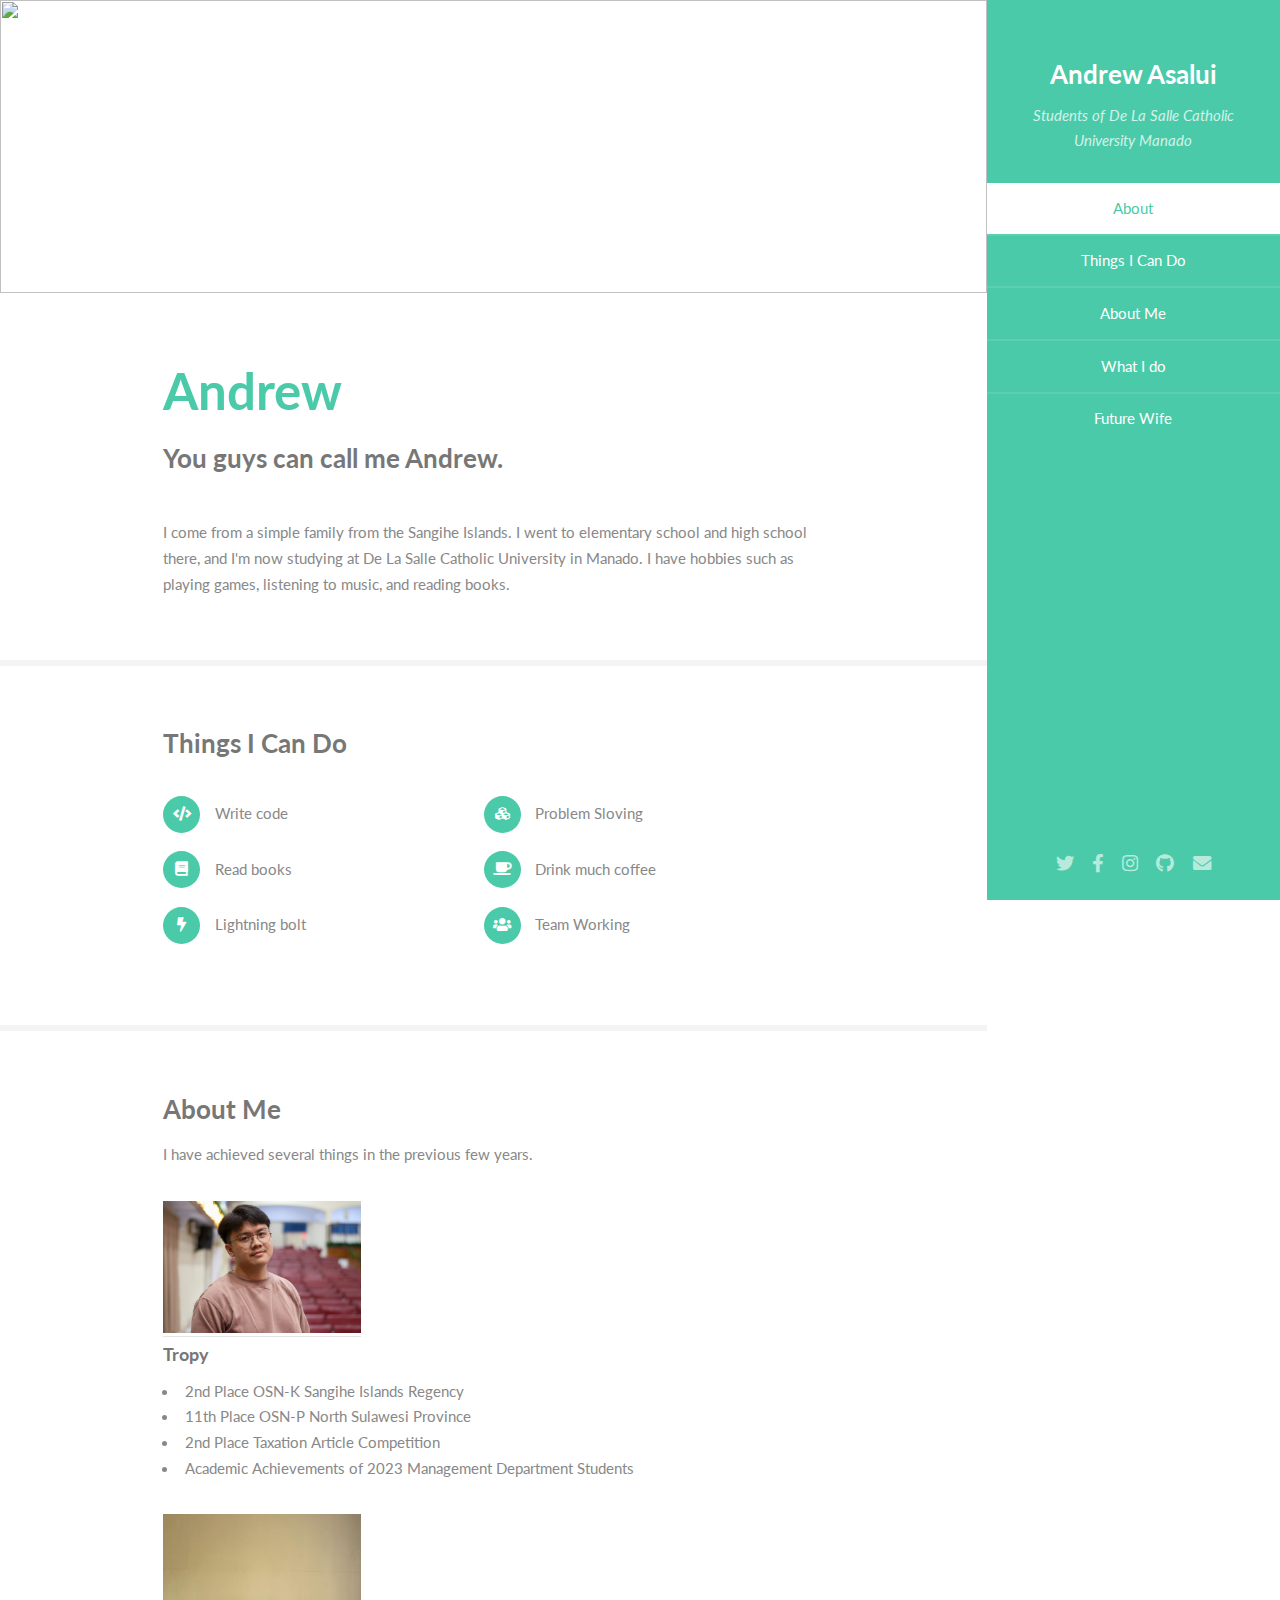
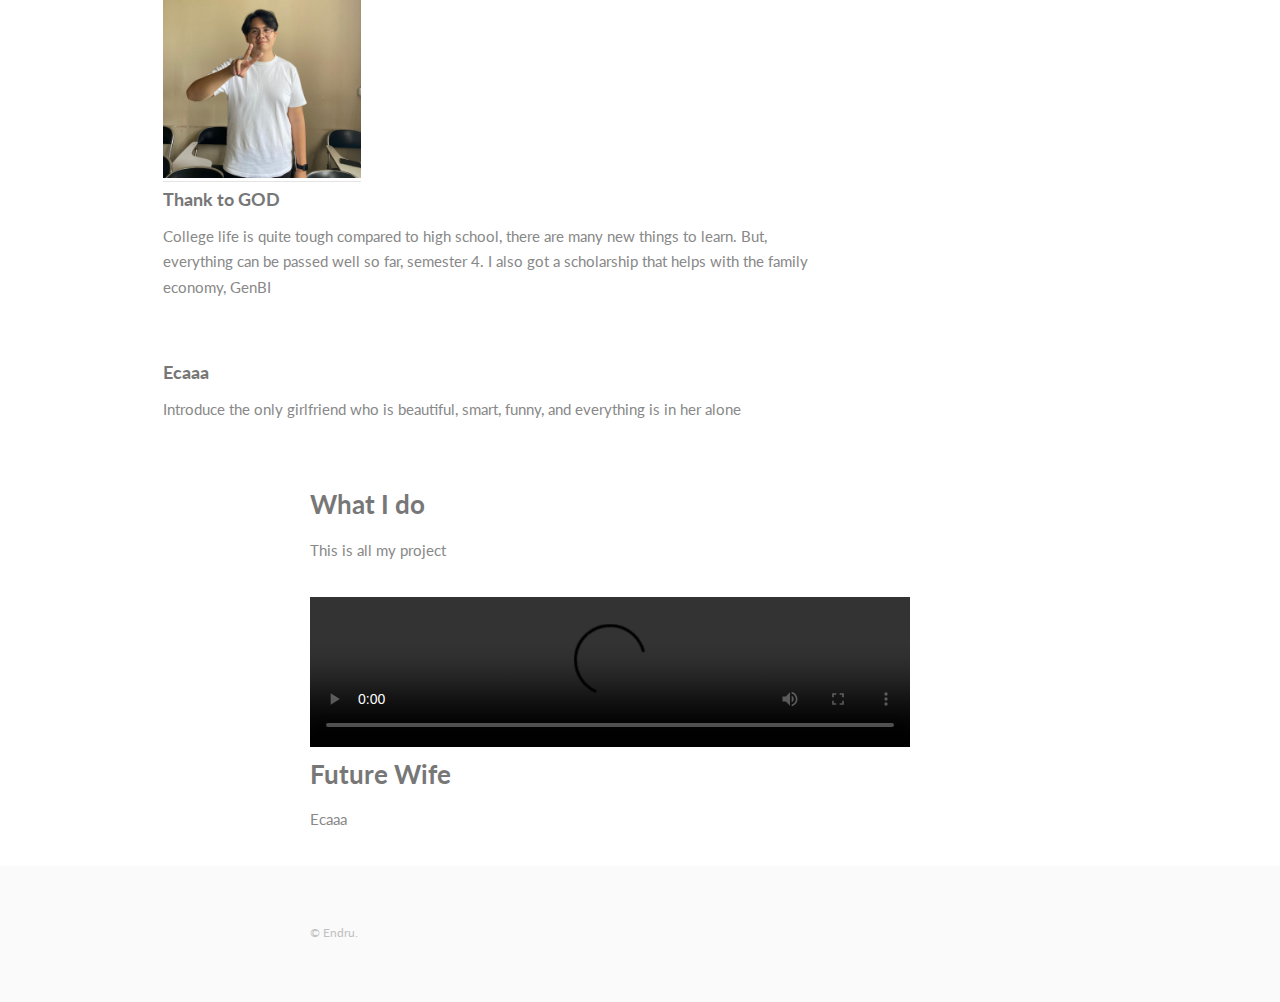
==== commit 29e35d70: "Update index.html" ====
--- a/index.html
+++ b/index.html
@@ -100,7 +100,7 @@
 											<a href="#" ><img src="gambar/Nara.jpg" alt="" width="30%"/></a>
 										
 												<h4>Ecaaa</h4>
-												<p>The only girlfriend who is beautiful, smart, funny, and everything is in her alone</p>
+												<p>Introduce the only girlfriend who is beautiful, smart, funny, and everything is in her alone</p>
 											</div>
 										</article>
 									</div>
@@ -112,14 +112,21 @@
 								<div class="container">
 									<h3>What I do</h3>
 									<p>This is all my project</p>
-									<form method="post" action="#">
-							</section>
-
+									
+									<video controls="true" width="600px"> <source src="gambar/Apple.mp4" type="video/webm">
+									</video>
+								</div>
+							</section>
+
+							  
 							<section id="five">
 								<div class="container">
 								<h3>Future Wife</h3>
 								<p>Ecaaa</p>
-								<form method="post" action="#">
+								
+								
+								</div>
+							</section>
 						<!-- Five -->
 						<!--
 							<section id="five">
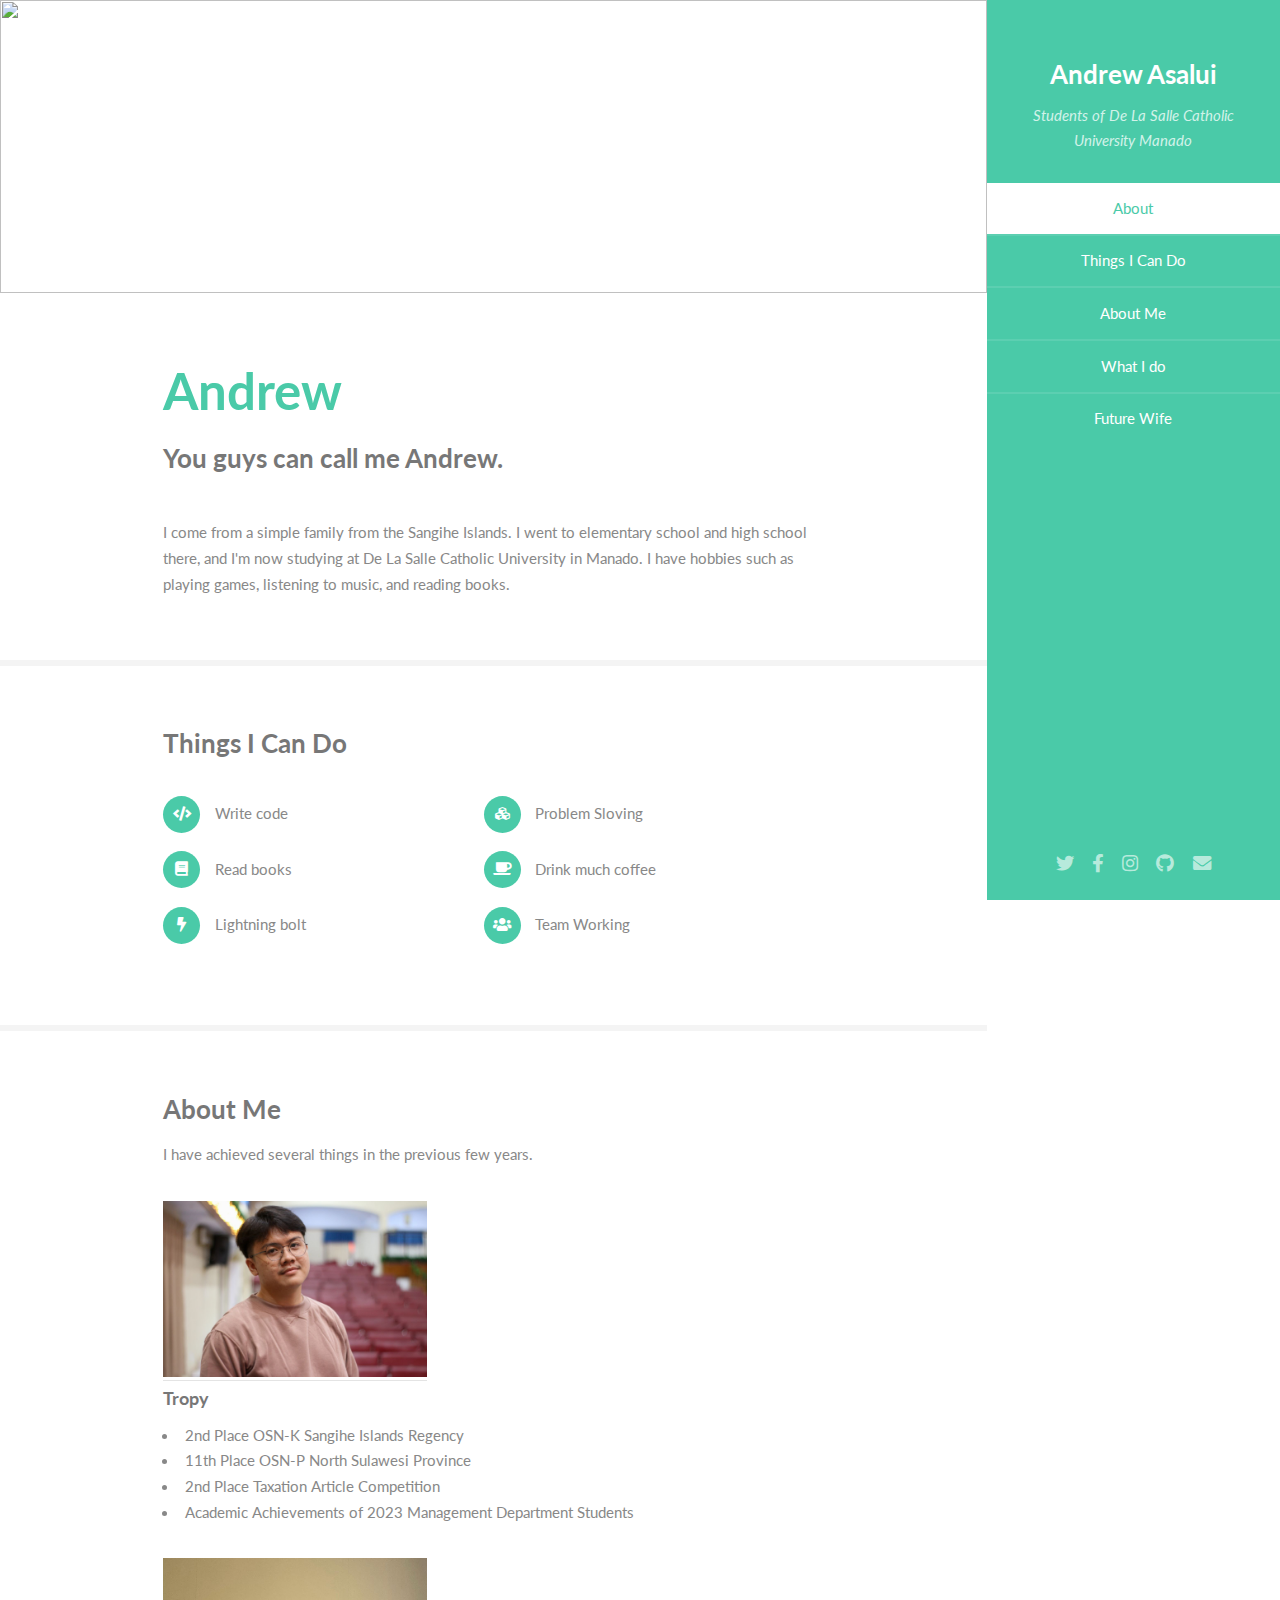
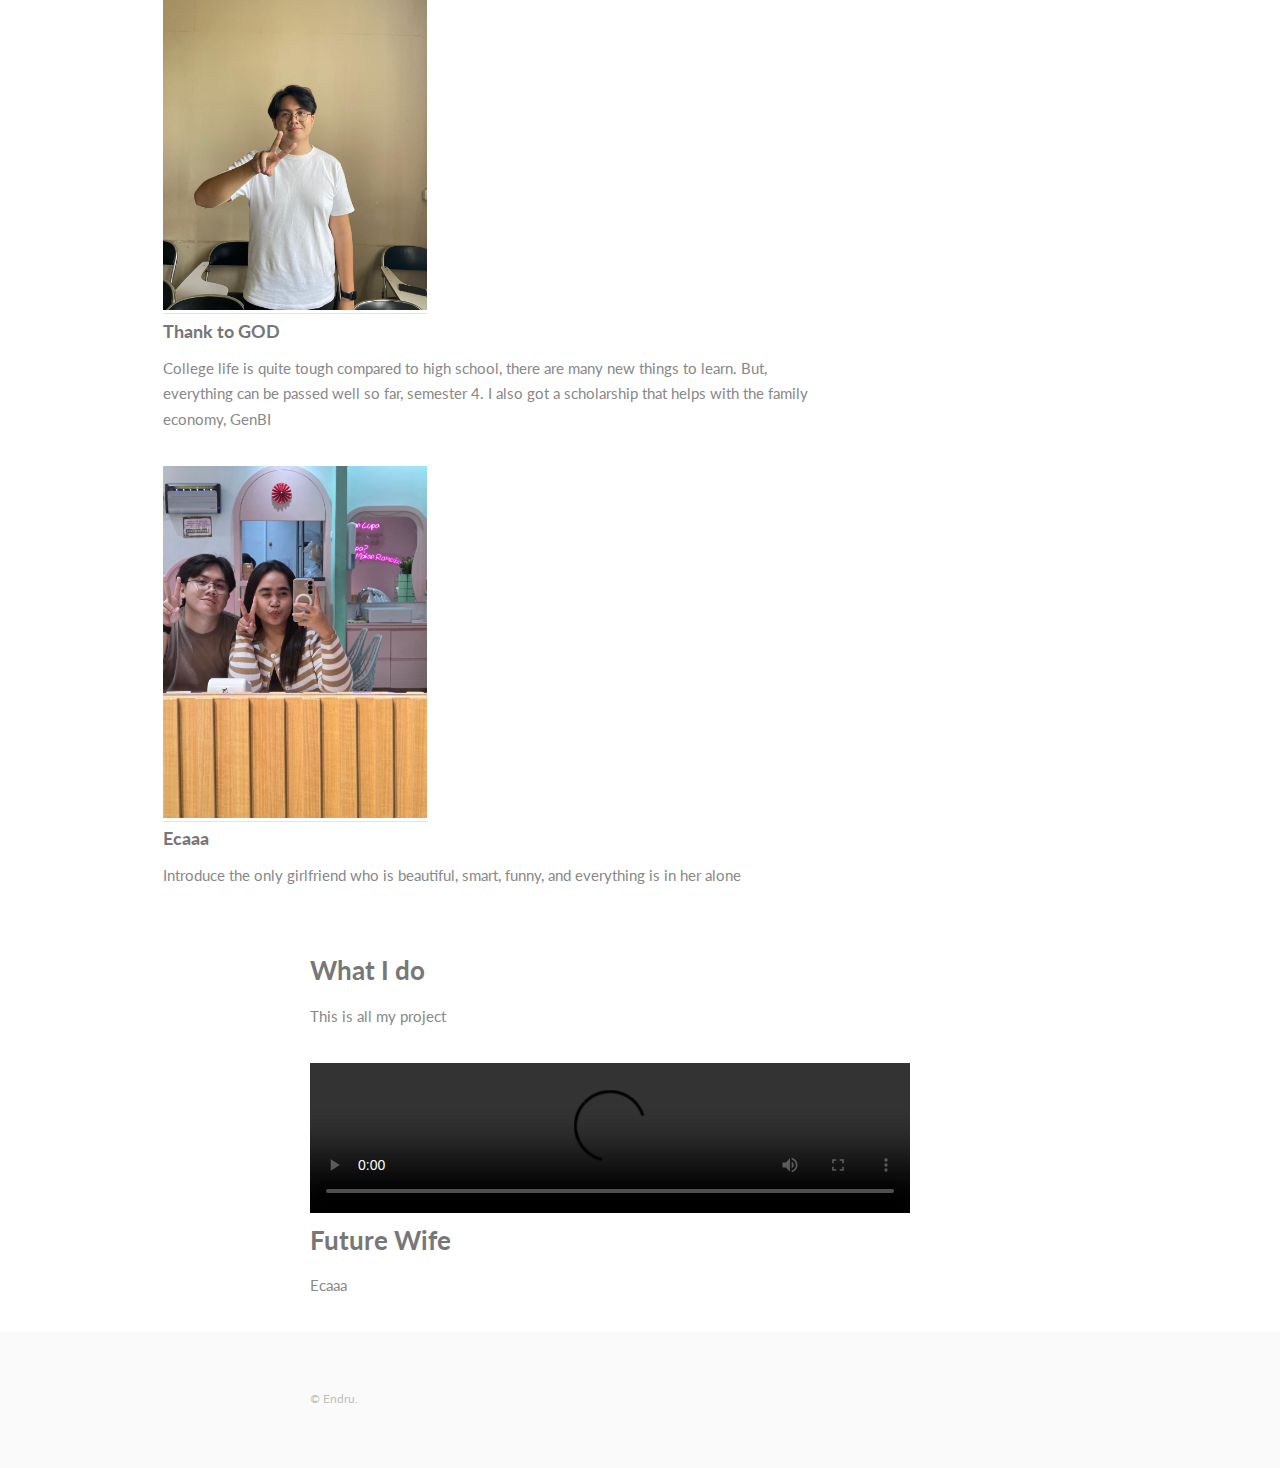
==== commit fe93aa7d: "Update index.html" ====
--- a/index.html
+++ b/index.html
@@ -78,7 +78,7 @@
 									<p>I have achieved several things in the previous few years.</p>
 									<div class="features">
 										<article>
-											<a href="#" class="gambar"><img src="gambar/pic01.jpg" alt="" width="30%"/></a>
+											<a href="#" class="gambar"><img src="gambar/pic01.jpg" alt="" width="40%"/></a>
 										
 												<h4>Tropy</h4>
 												<ul>
@@ -90,14 +90,14 @@
 											</div>
 										</article>
 										<article>
-											<a href="#" class="gambar"><img src="gambar/pic02.jpg" alt="" width="30%"/></a>
+											<a href="#" class="gambar"><img src="gambar/pic02.jpg" alt="" width="40%"/></a>
 											<div class="inner">
 												<h4>Thank to GOD</h4>
 												<p>College life is quite tough compared to high school, there are many new things to learn. But, everything can be passed well so far, semester 4. I also got a scholarship that helps with the family economy, GenBI</p>
 											</div>
 										</article>
 										<article>
-											<a href="#" ><img src="gambar/Nara.jpg" alt="" width="30%"/></a>
+											<a href="#" ><img src="gambar/Ecaaa.jpg" alt="" width="40%"/></a>
 										
 												<h4>Ecaaa</h4>
 												<p>Introduce the only girlfriend who is beautiful, smart, funny, and everything is in her alone</p>
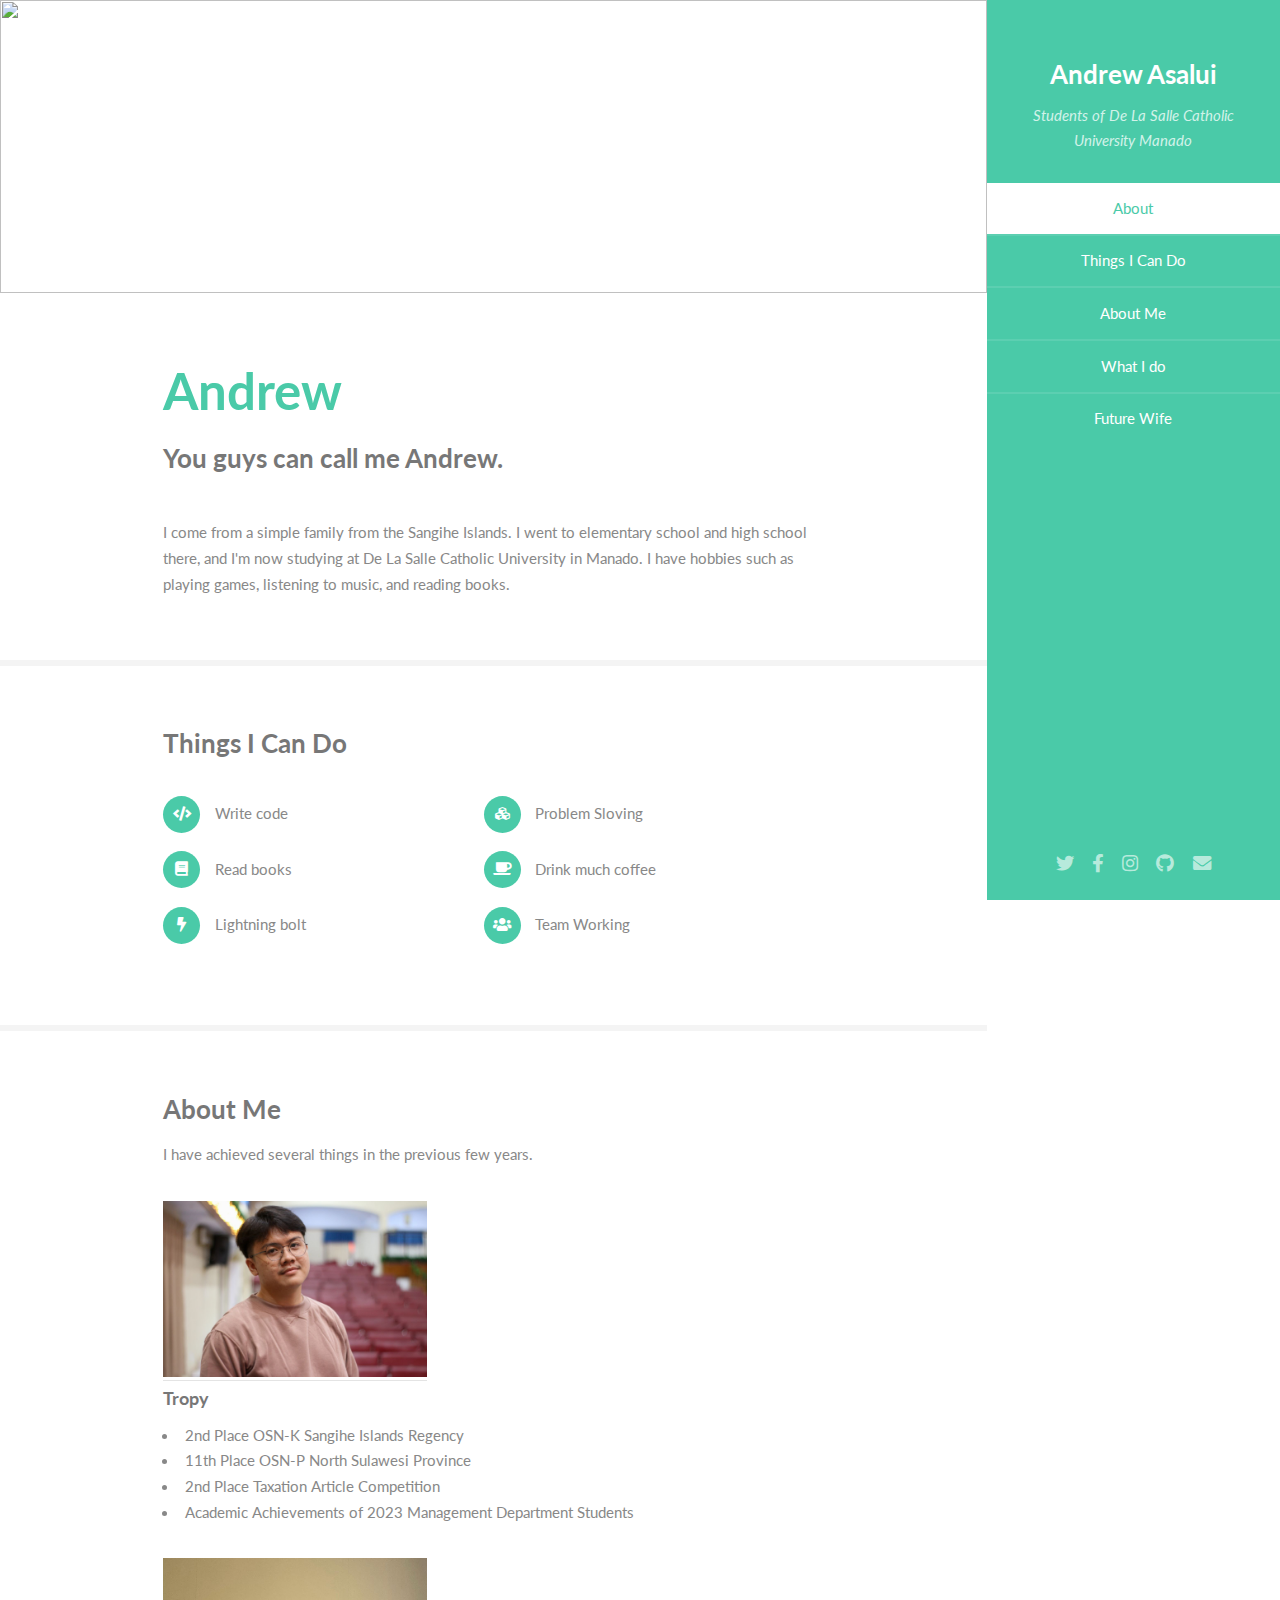
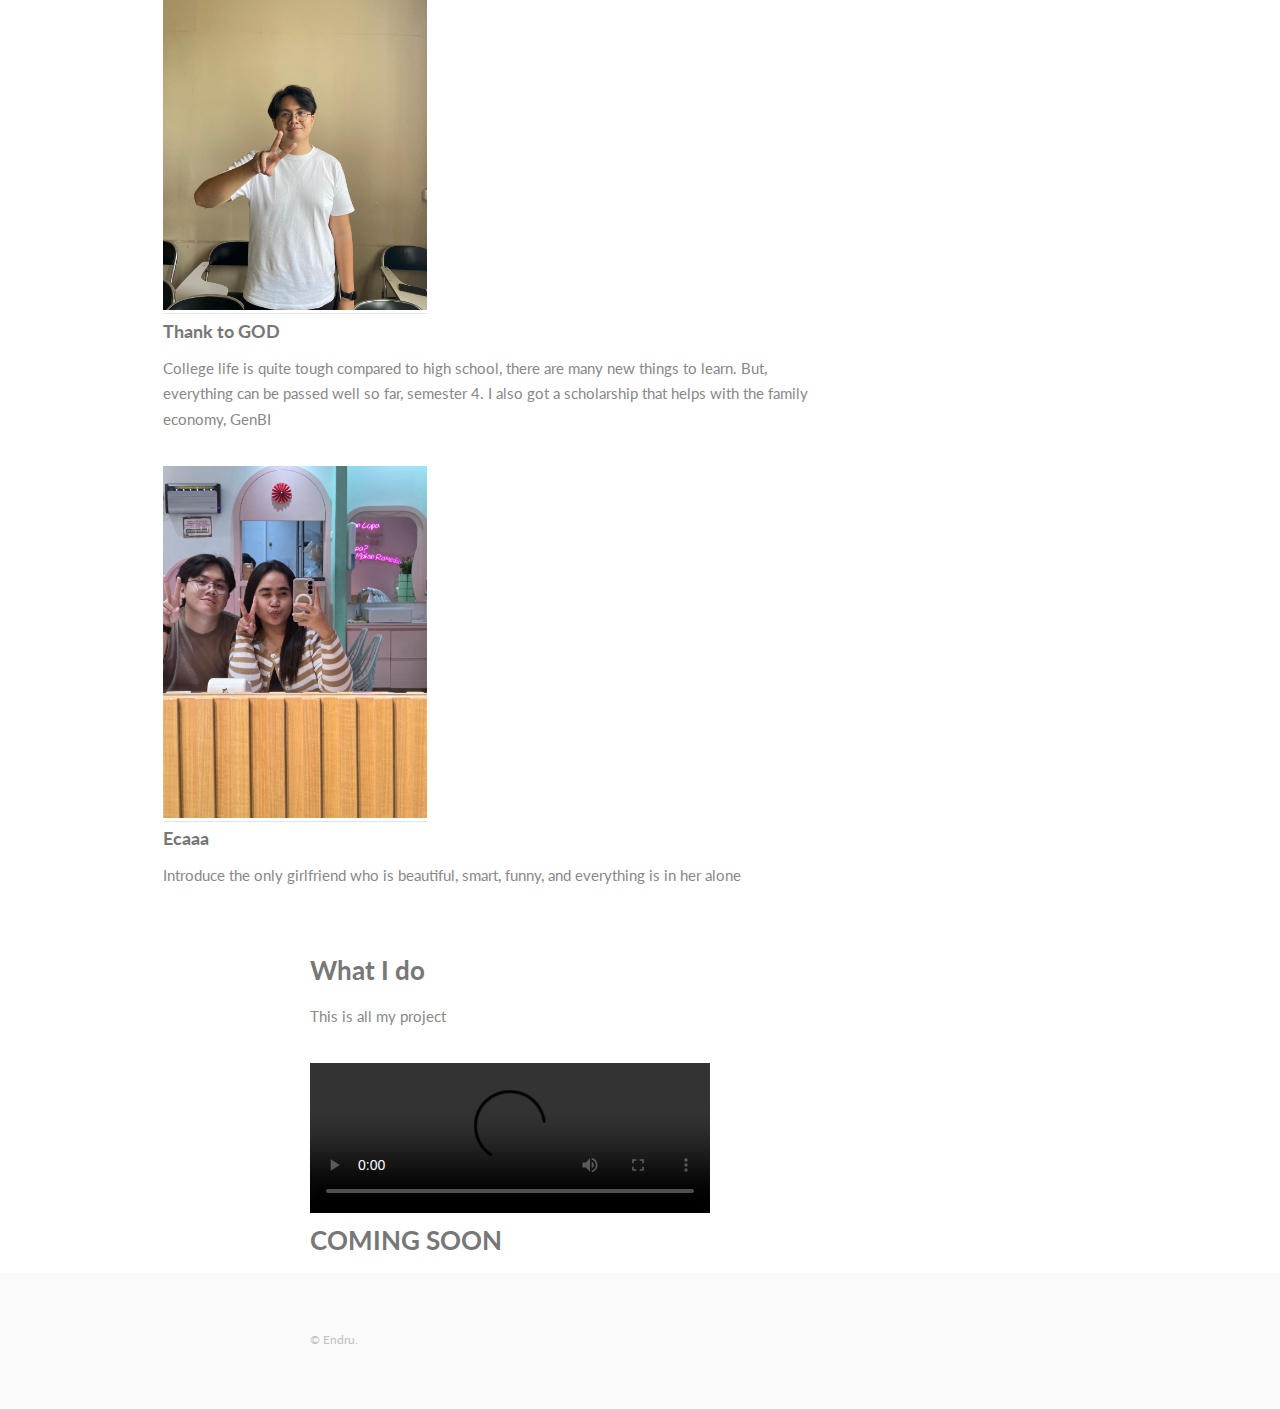
==== commit f3e58e48: "Update index.html" ====
--- a/index.html
+++ b/index.html
@@ -113,7 +113,7 @@
 									<h3>What I do</h3>
 									<p>This is all my project</p>
 									
-									<video controls="true" width="600px"> <source src="gambar/Apple.mp4" type="video/webm">
+									<video controls="true" width="400px"> <source src="gambar/Apple.mp4" type="video/webm">
 									</video>
 								</div>
 							</section>
@@ -121,8 +121,7 @@
 							  
 							<section id="five">
 								<div class="container">
-								<h3>Future Wife</h3>
-								<p>Ecaaa</p>
+									<h3>COMING SOON</h3>
 								
 								
 								</div>
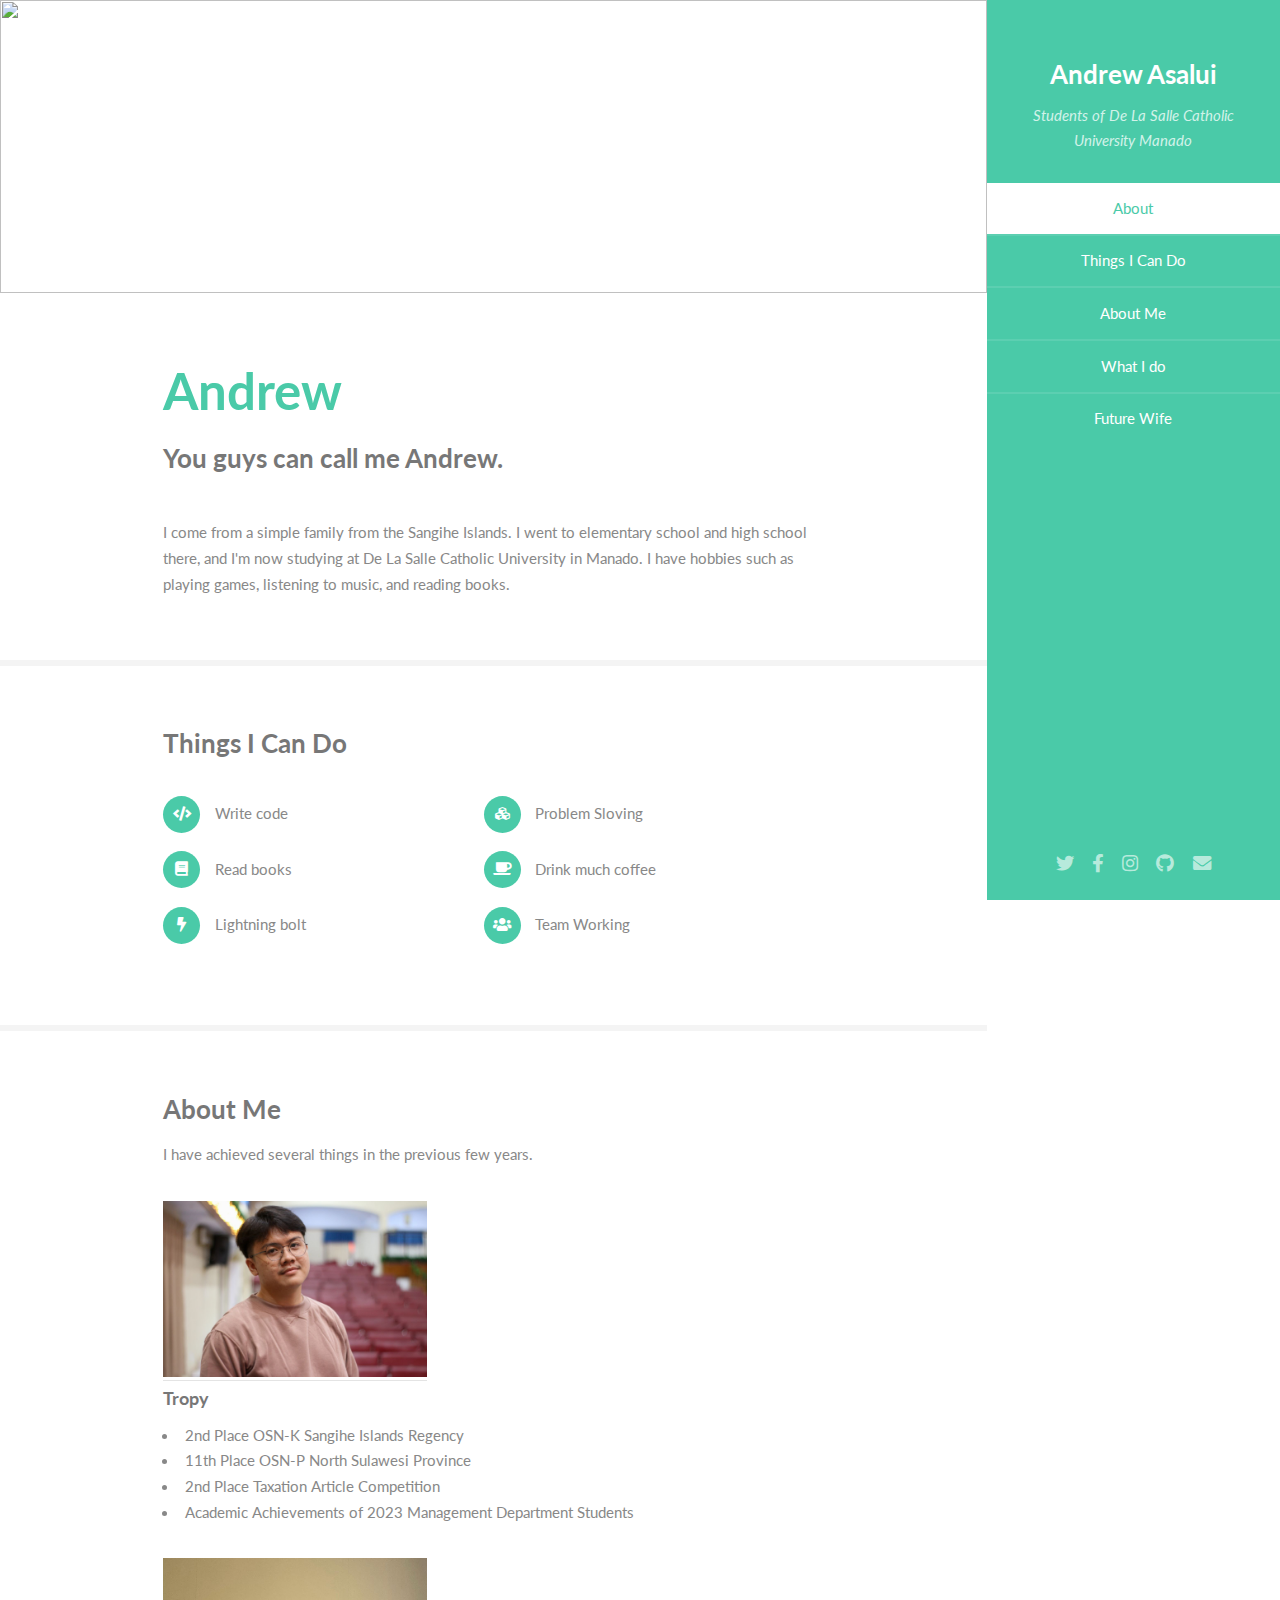
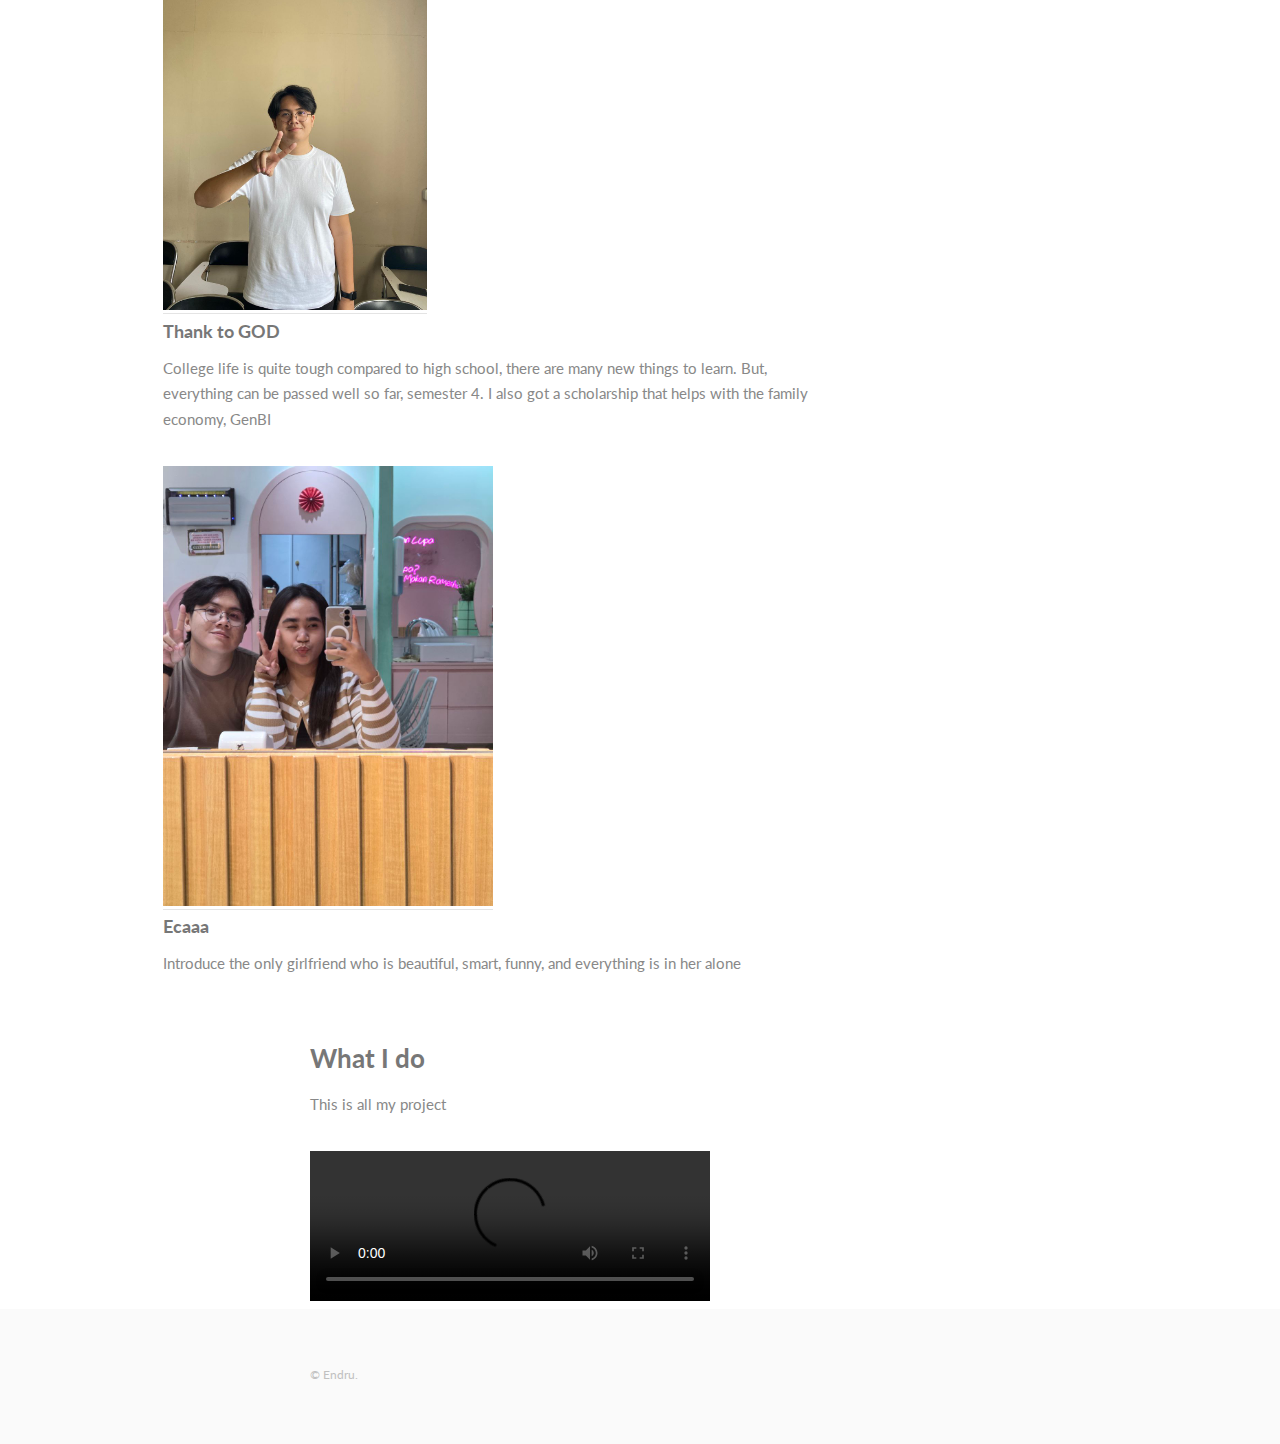
==== commit 2f631956: "Update index.html" ====
--- a/index.html
+++ b/index.html
@@ -97,7 +97,7 @@
 											</div>
 										</article>
 										<article>
-											<a href="#" ><img src="gambar/Ecaaa.jpg" alt="" width="40%"/></a>
+											<a href="#" ><img src="gambar/Ecaaa.jpg" alt="" width="50%"/></a>
 										
 												<h4>Ecaaa</h4>
 												<p>Introduce the only girlfriend who is beautiful, smart, funny, and everything is in her alone</p>
@@ -119,13 +119,7 @@
 							</section>
 
 							  
-							<section id="five">
-								<div class="container">
-									<h3>COMING SOON</h3>
-								
-								
-								</div>
-							</section>
+	
 						<!-- Five -->
 						<!--
 							<section id="five">
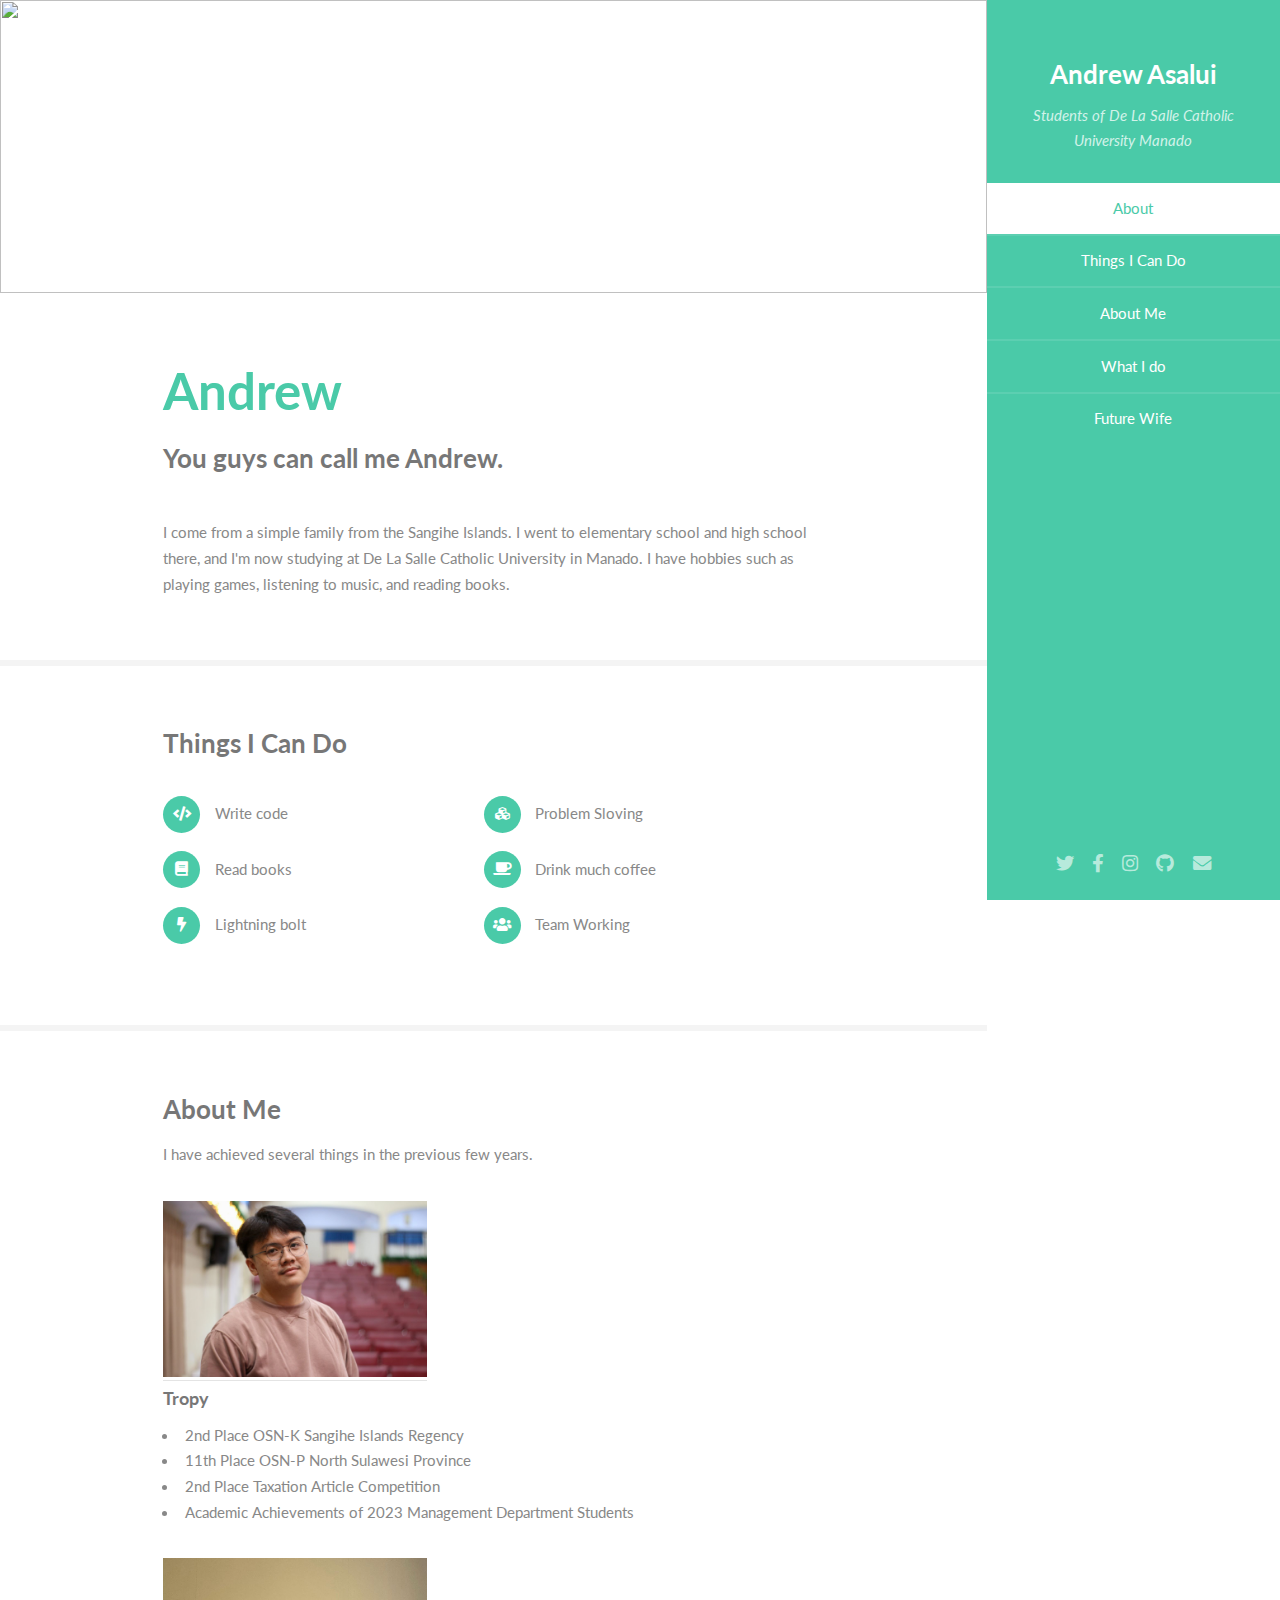
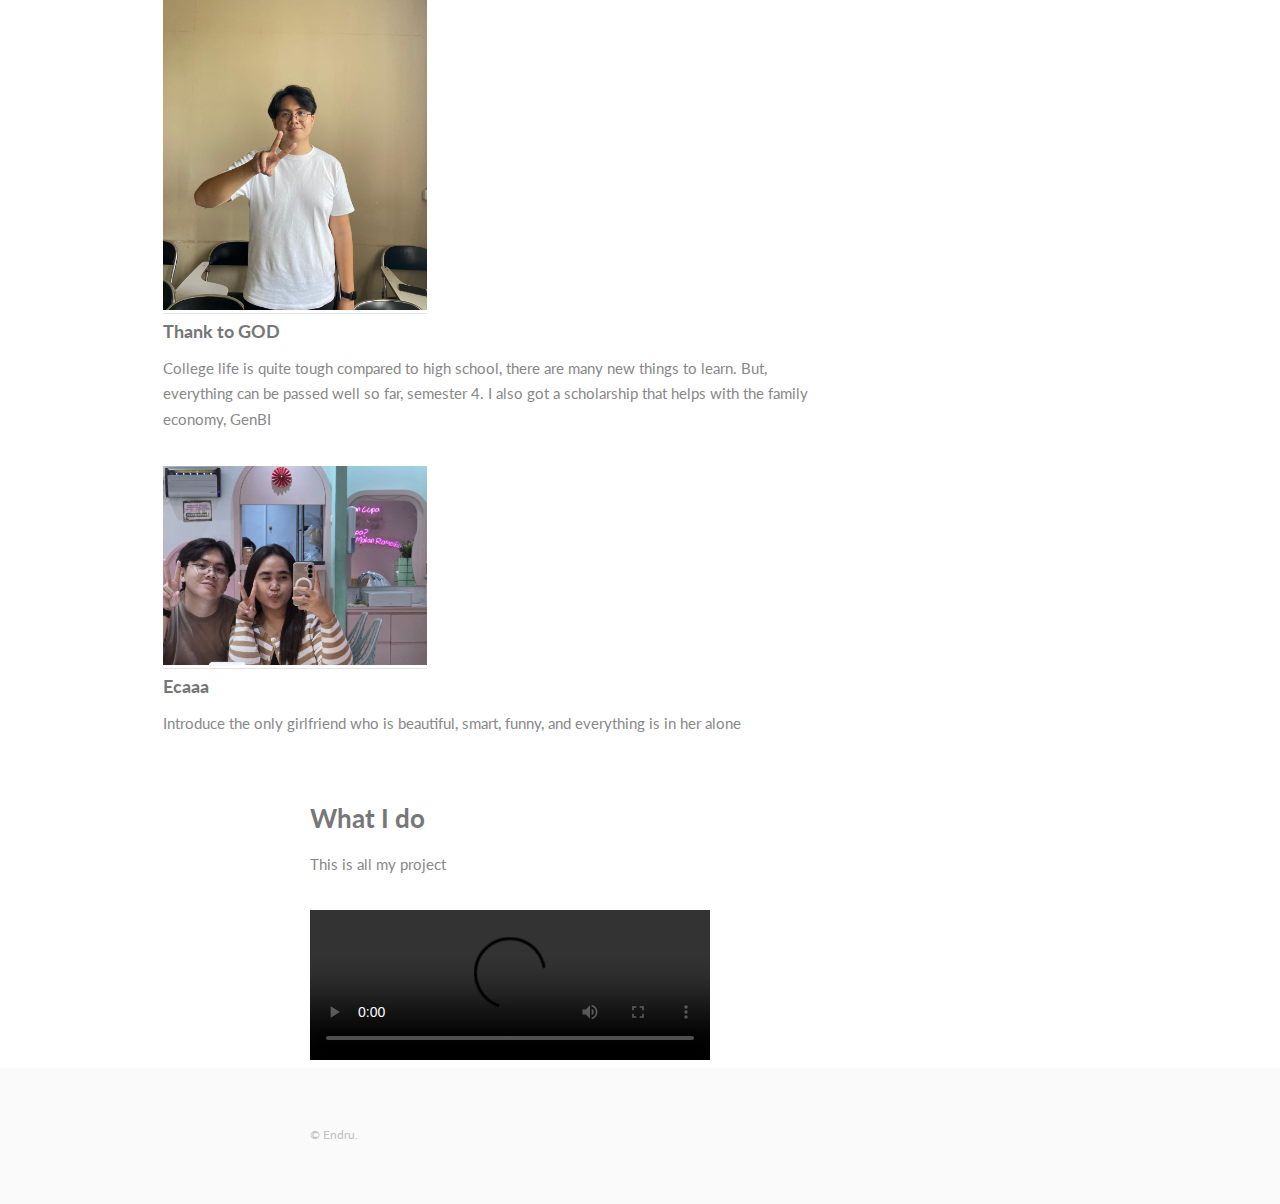
==== commit 53dfe062: "Update index.html" ====
--- a/index.html
+++ b/index.html
@@ -97,7 +97,7 @@
 											</div>
 										</article>
 										<article>
-											<a href="#" ><img src="gambar/Ecaaa.jpg" alt="" width="50%"/></a>
+											<a href="#" ><img src="gambar/2.jpg" alt="" width="40%"/></a>
 										
 												<h4>Ecaaa</h4>
 												<p>Introduce the only girlfriend who is beautiful, smart, funny, and everything is in her alone</p>
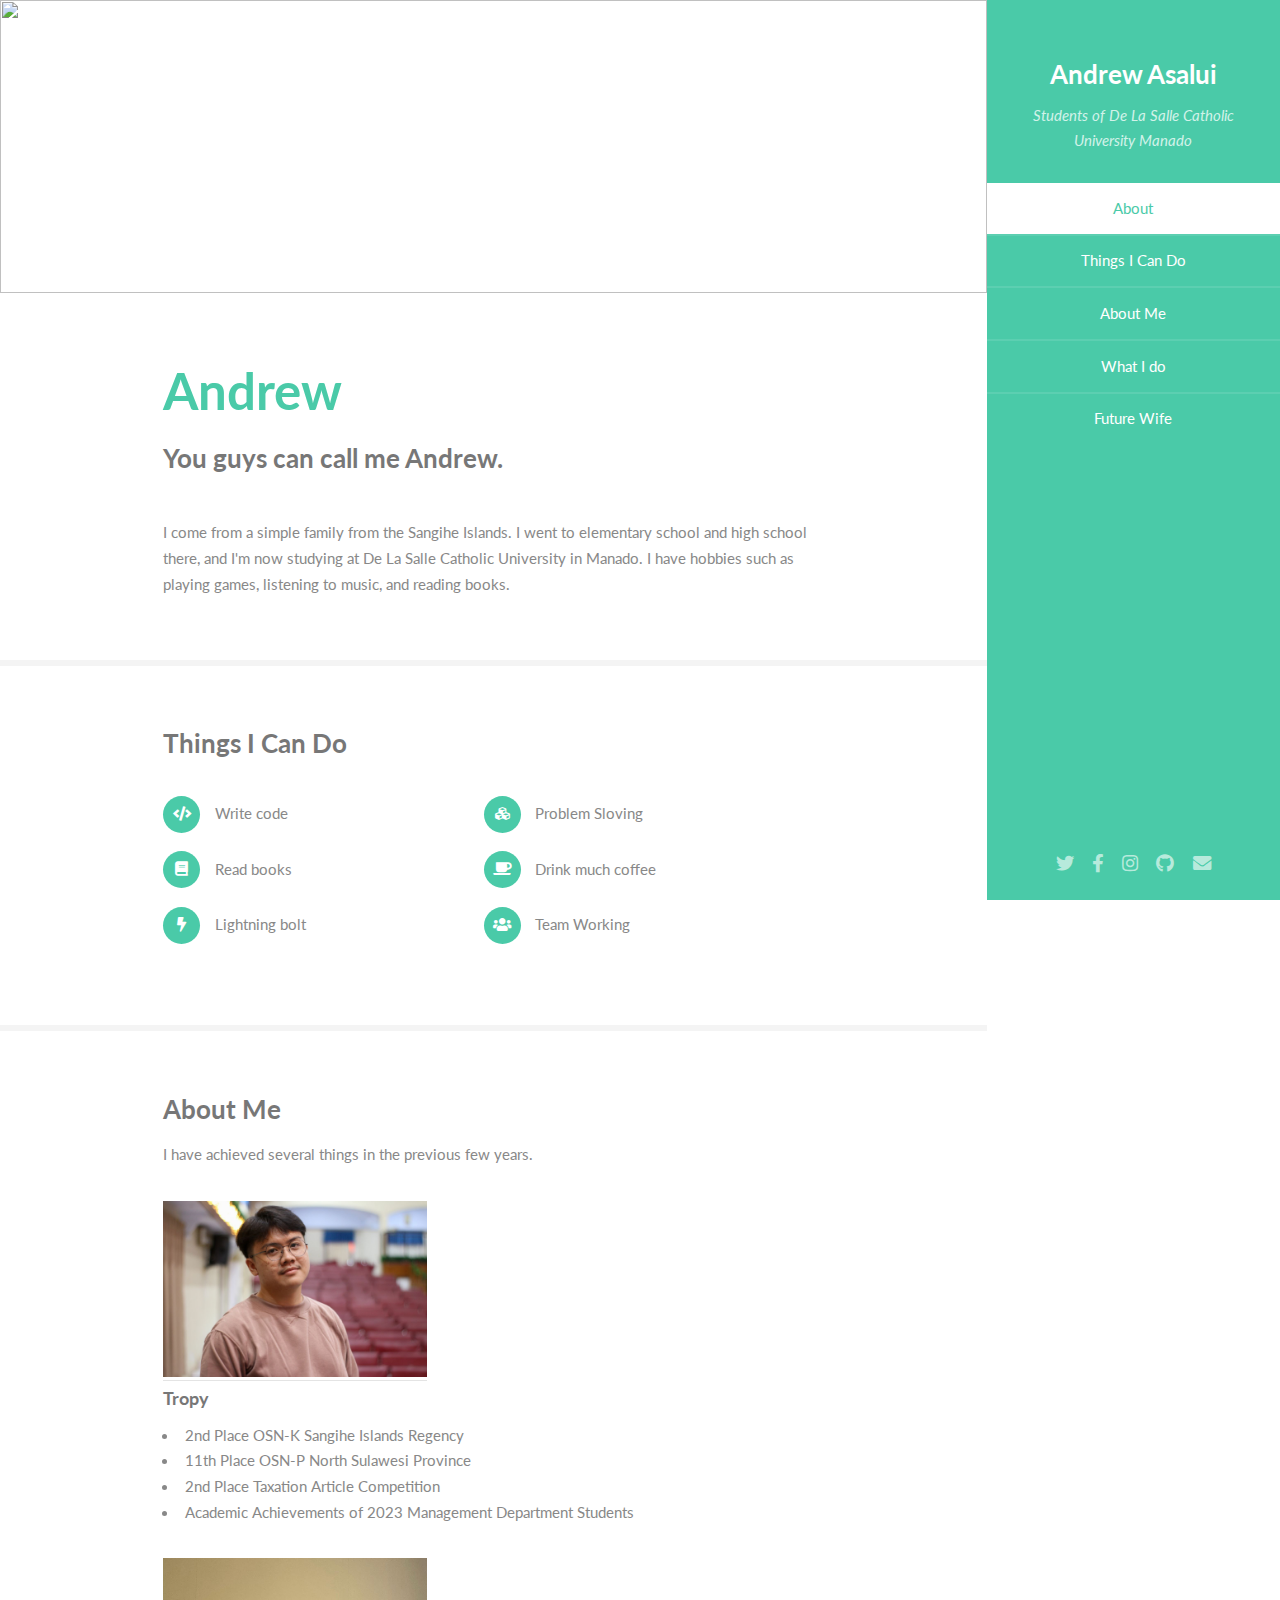
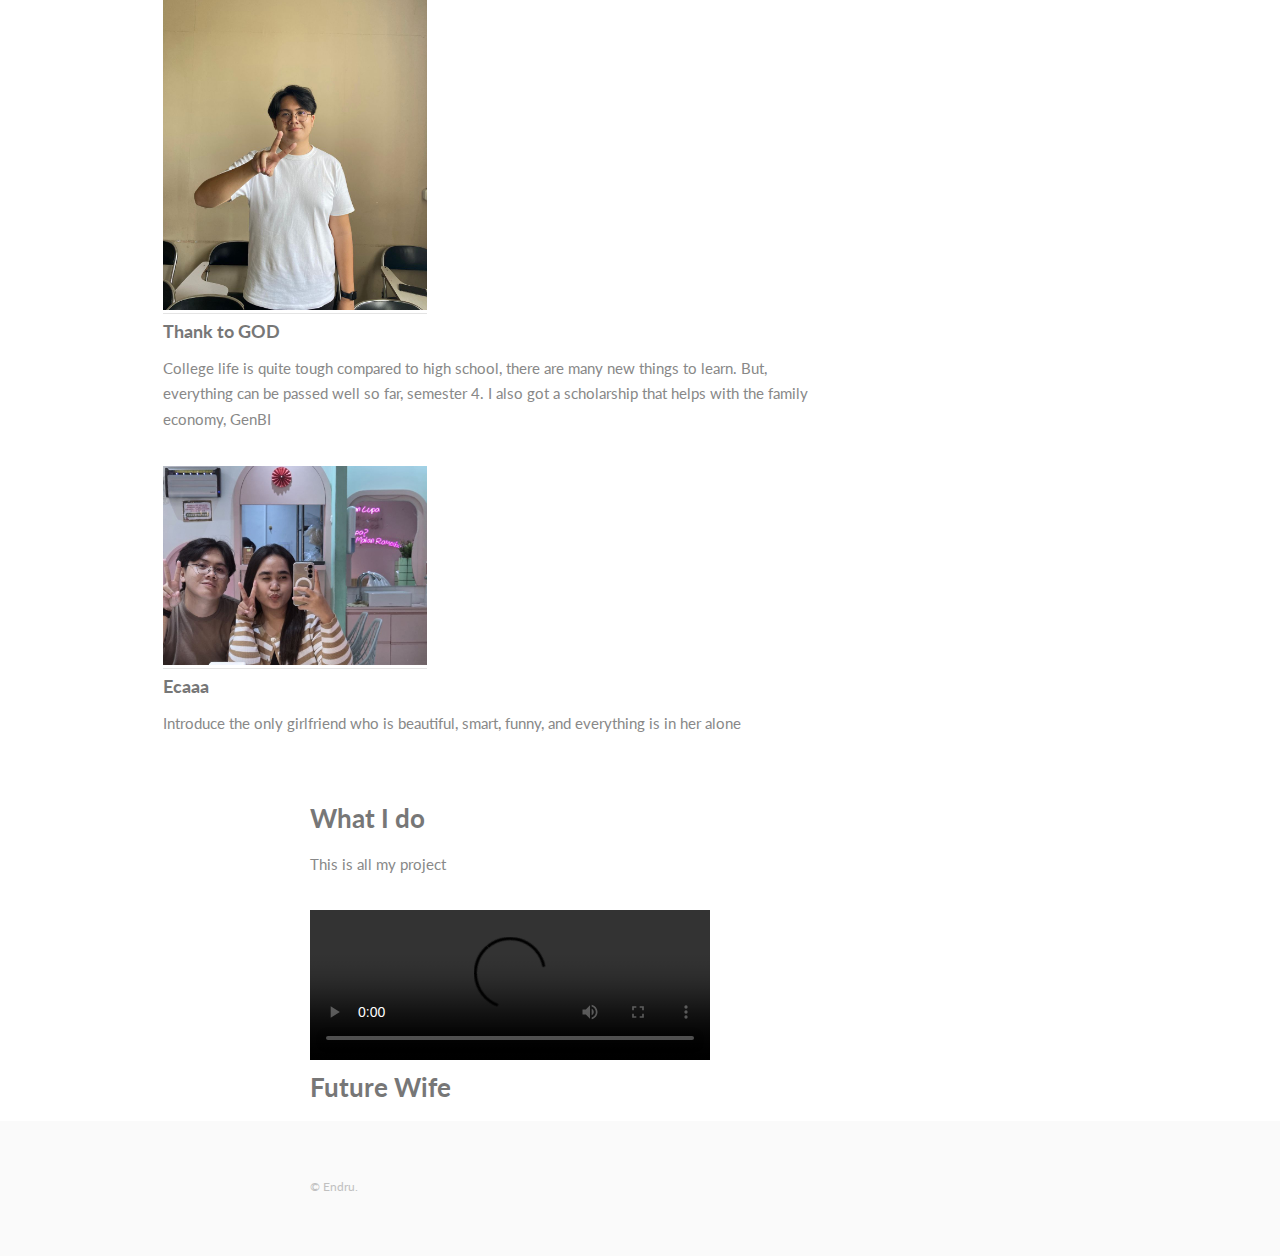
==== commit 885b2318: "Update index.html" ====
--- a/index.html
+++ b/index.html
@@ -21,7 +21,7 @@
 						<li><a href="#two">Things I Can Do</a></li>
 						<li><a href="#three">About Me</a></li>
 						<li><a href="#four">What I do</a></li>
-						<li><a href="five">Future Wife</a></li>
+						<li><a href="#five">Future Wife</a></li>
 					</ul>
 				</nav>
 				<footer>
@@ -118,7 +118,9 @@
 								</div>
 							</section>
 
-							  
+							  <section id="five">
+								<div class="container">
+									<h3>Future Wife</h3>
 	
 						<!-- Five -->
 						<!--
